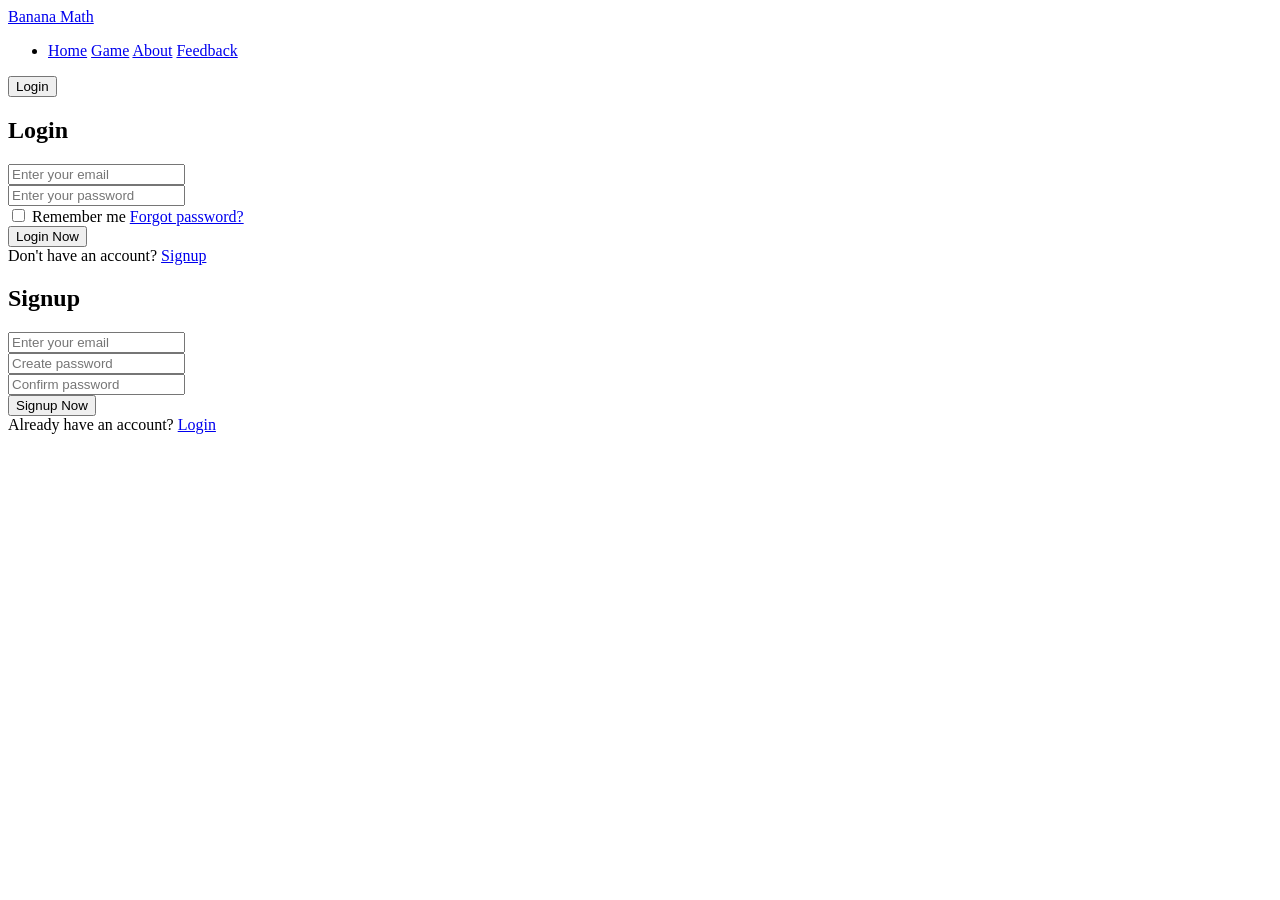
==== index.html @ c0932a59 "First Commit" ====
<!DOCTYPE html>
<!-- Coding by CodingLab || www.codinglabweb.com -->
<html lang="en">
  <head>
    <meta charset="UTF-8" />
    <meta http-equiv="X-UA-Compatible" content="IE=edge" />
    <meta name="viewport" content="width=device-width, initial-scale=1.0" />
    <title>Website with Login & Registration Form</title>
    <link rel="stylesheet" href="style.css" />
    <!-- Unicons -->
    <link rel="stylesheet" href="https://unicons.iconscout.com/release/v4.0.0/css/line.css" />
  </head>
  <body>
    <!-- Header -->
    <header class="header">
      <nav class="nav">
        <a href="#" class="nav_logo">Banana Math</a>

        <ul class="nav_items">
          <li class="nav_item">
            <a href="#" class="nav_link">Home</a>
            <a href="#" class="nav_link">Game</a>
            <a href="#" class="nav_link">About</a>
            <a href="#" class="nav_link">Feedback</a>
          </li>
        </ul>

        <button class="button" id="form-open">Login</button>
      </nav>
    </header>

    <!-- Home -->
    <section class="home">
      <div class="form_container">
        <i class="uil uil-times form_close"></i>
        <!-- Login From -->
        <div class="form login_form">
          <form action="#">
            <h2>Login</h2>

            <div class="input_box">
              <input type="email" placeholder="Enter your email" required />
              <i class="uil uil-envelope-alt email"></i>
            </div>
            <div class="input_box">
              <input type="password" placeholder="Enter your password" required />
              <i class="uil uil-lock password"></i>
              <i class="uil uil-eye-slash pw_hide"></i>
            </div>

            <div class="option_field">
              <span class="checkbox">
                <input type="checkbox" id="check" />
                <label for="check">Remember me</label>
              </span>
              <a href="#" class="forgot_pw">Forgot password?</a>
            </div>

            <button class="button">Login Now</button>

            <div class="login_signup">Don't have an account? <a href="#" id="signup">Signup</a></div>
          </form>
        </div>

        <!-- Signup From -->
        <div class="form signup_form">
          <form action="#">
            <h2>Signup</h2>

            <div class="input_box">
              <input type="email" placeholder="Enter your email" required />
              <i class="uil uil-envelope-alt email"></i>
            </div>
            <div class="input_box">
              <input type="password" placeholder="Create password" required />
              <i class="uil uil-lock password"></i>
              <i class="uil uil-eye-slash pw_hide"></i>
            </div>
            <div class="input_box">
              <input type="password" placeholder="Confirm password" required />
              <i class="uil uil-lock password"></i>
              <i class="uil uil-eye-slash pw_hide"></i>
            </div>

            <button class="button">Signup Now</button>

            <div class="login_signup">Already have an account? <a href="#" id="login">Login</a></div>
          </form>
        </div>
      </div>
    </section>

    <script src="script.js"></script>
  </body>
</html>
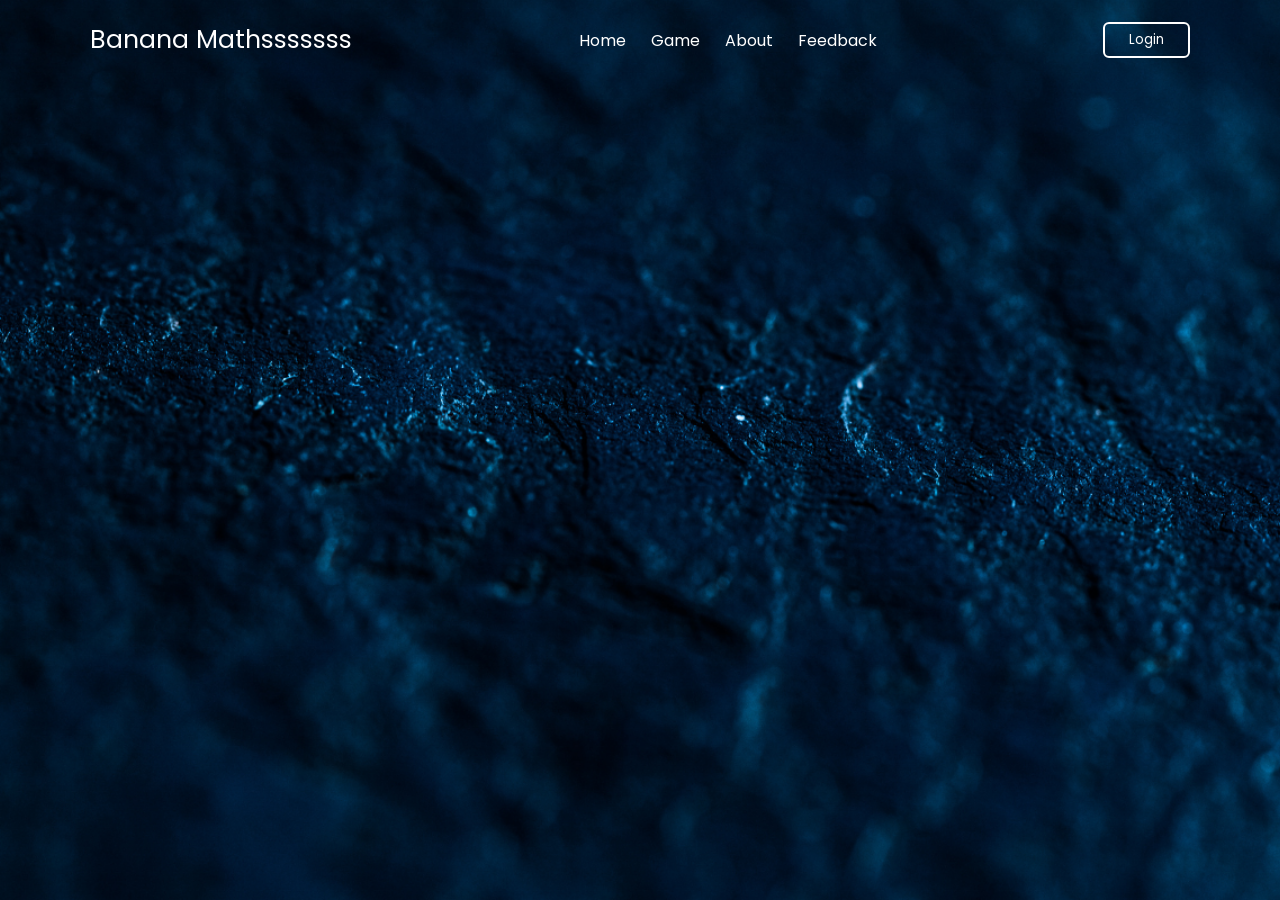
==== commit 5fffacb9: "sec-commit" ====
--- a/index.html
+++ b/index.html
@@ -14,7 +14,7 @@
     <!-- Header -->
     <header class="header">
       <nav class="nav">
-        <a href="#" class="nav_logo">Banana Math</a>
+        <a href="#" class="nav_logo">Banana Mathsssssss</a>
 
         <ul class="nav_items">
           <li class="nav_item">
--- a/style.css
+++ b/style.css
@@ -0,0 +1,202 @@
+/* Import Google font - Poppins */
+@import url("https://fonts.googleapis.com/css2?family=Poppins:wght@200;300;400;500;600;700&display=swap");
+* {
+  margin: 0;
+  padding: 0;
+  box-sizing: border-box;
+  font-family: "Poppins", sans-serif;
+}
+a {
+  text-decoration: none;
+}
+.header {
+  position: fixed;
+  height: 80px;
+  width: 100%;
+  z-index: 100;
+  padding: 0 20px;
+}
+.nav {
+  max-width: 1100px;
+  width: 100%;
+  margin: 0 auto;
+}
+.nav,
+.nav_item {
+  display: flex;
+  height: 100%;
+  align-items: center;
+  justify-content: space-between;
+}
+.nav_logo,
+.nav_link,
+.button {
+  color: #fff;
+}
+.nav_logo {
+  font-size: 25px;
+}
+.nav_item {
+  column-gap: 25px;
+}
+.nav_link:hover {
+  color: #d9d9d9;
+}
+.button {
+  padding: 6px 24px;
+  border: 2px solid #fff;
+  background: transparent;
+  border-radius: 6px;
+  cursor: pointer;
+}
+.button:active {
+  transform: scale(0.98);
+}
+
+/* Home */
+.home {
+  position: relative;
+  height: 100vh;
+  width: 100%;
+  background-image: url("bag.png");
+  background-size: cover;
+  background-position: center;
+}
+.home::before {
+  content: "";
+  position: absolute;
+  height: 100%;
+  width: 100%;
+  background-color: rgba(0, 0, 0, 0.6);
+  z-index: 100;
+  opacity: 0;
+  pointer-events: none;
+  transition: all 0.5s ease-out;
+}
+.home.show::before {
+  opacity: 1;
+  pointer-events: auto;
+}
+/* From */
+.form_container {
+  position: fixed;
+  max-width: 320px;
+  width: 100%;
+  top: 50%;
+  left: 50%;
+  transform: translate(-50%, -50%) scale(1.2);
+  z-index: 101;
+  background: #fff;
+  padding: 25px;
+  border-radius: 12px;
+  box-shadow: rgba(0, 0, 0, 0.1);
+  opacity: 0;
+  pointer-events: none;
+  transition: all 0.4s ease-out;
+}
+.home.show .form_container {
+  opacity: 1;
+  pointer-events: auto;
+  transform: translate(-50%, -50%) scale(1);
+}
+.signup_form {
+  display: none;
+}
+.form_container.active .signup_form {
+  display: block;
+}
+.form_container.active .login_form {
+  display: none;
+}
+.form_close {
+  position: absolute;
+  top: 10px;
+  right: 20px;
+  color: #0b0217;
+  font-size: 22px;
+  opacity: 0.7;
+  cursor: pointer;
+}
+.form_container h2 {
+  font-size: 22px;
+  color: #0b0217;
+  text-align: center;
+}
+.input_box {
+  position: relative;
+  margin-top: 30px;
+  width: 100%;
+  height: 40px;
+}
+.input_box input {
+  height: 100%;
+  width: 100%;
+  border: none;
+  outline: none;
+  padding: 0 30px;
+  color: #333;
+  transition: all 0.2s ease;
+  border-bottom: 1.5px solid #aaaaaa;
+}
+.input_box input:focus {
+  border-color: #7d2ae8;
+}
+.input_box i {
+  position: absolute;
+  top: 50%;
+  transform: translateY(-50%);
+  font-size: 20px;
+  color: #707070;
+}
+.input_box i.email,
+.input_box i.password {
+  left: 0;
+}
+.input_box input:focus ~ i.email,
+.input_box input:focus ~ i.password {
+  color: #7d2ae8;
+}
+.input_box i.pw_hide {
+  right: 0;
+  font-size: 18px;
+  cursor: pointer;
+}
+.option_field {
+  margin-top: 14px;
+  display: flex;
+  align-items: center;
+  justify-content: space-between;
+}
+.form_container a {
+  color: #7d2ae8;
+  font-size: 12px;
+}
+.form_container a:hover {
+  text-decoration: underline;
+}
+.checkbox {
+  display: flex;
+  column-gap: 8px;
+  white-space: nowrap;
+}
+.checkbox input {
+  accent-color: #7d2ae8;
+}
+.checkbox label {
+  font-size: 12px;
+  cursor: pointer;
+  user-select: none;
+  color: #0b0217;
+}
+.form_container .button {
+  background: #7d2ae8;
+  margin-top: 30px;
+  width: 100%;
+  padding: 10px 0;
+  border-radius: 10px;
+}
+.login_signup {
+  font-size: 12px;
+  text-align: center;
+  margin-top: 15px;
+}
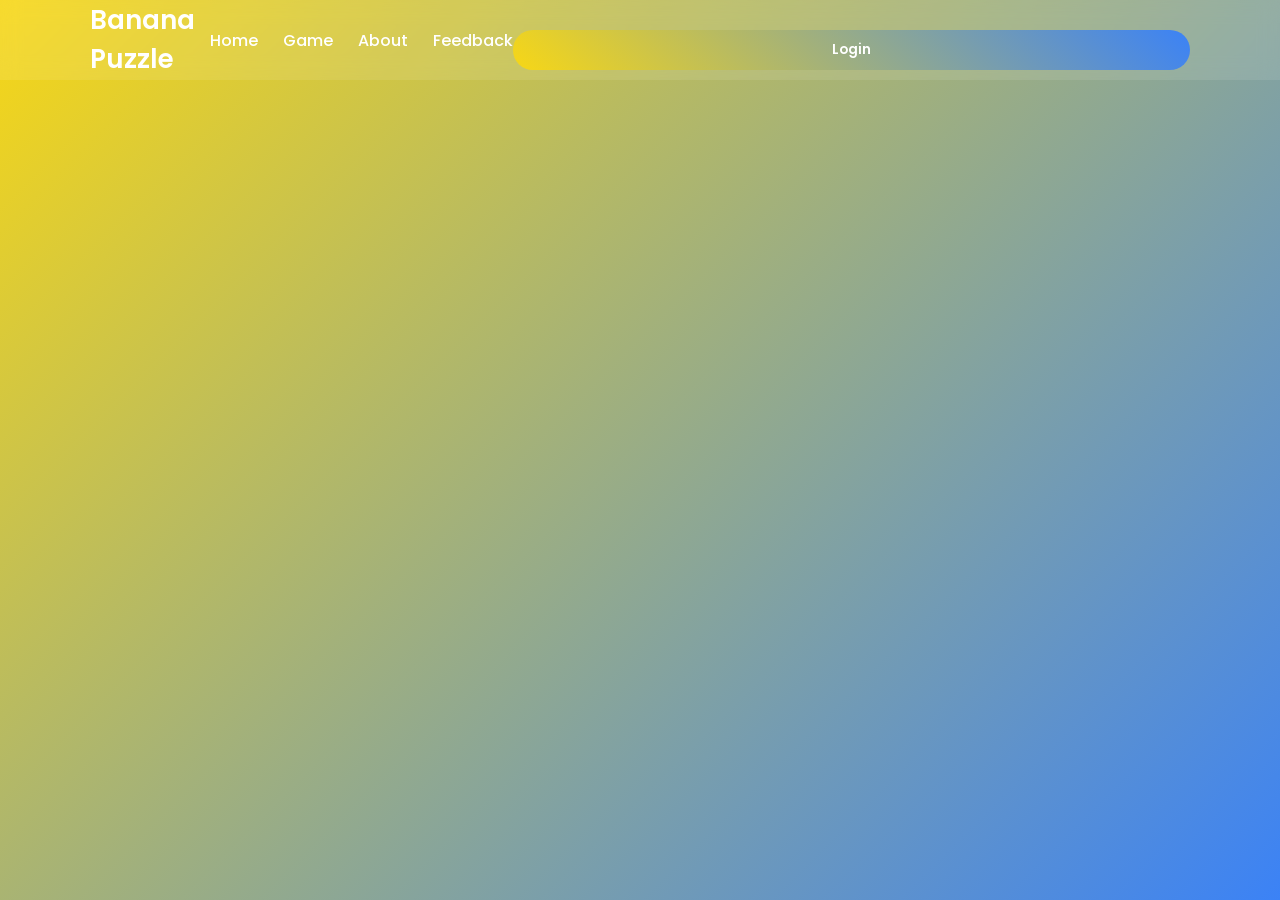
==== commit ae589103: "New interfaces" ====
--- a/index.html
+++ b/index.html
@@ -1,21 +1,16 @@
 <!DOCTYPE html>
-<!-- Coding by CodingLab || www.codinglabweb.com -->
 <html lang="en">
   <head>
     <meta charset="UTF-8" />
-    <meta http-equiv="X-UA-Compatible" content="IE=edge" />
     <meta name="viewport" content="width=device-width, initial-scale=1.0" />
-    <title>Website with Login & Registration Form</title>
+    <title>Banana Puzzle | Login & Signup</title>
     <link rel="stylesheet" href="style.css" />
-    <!-- Unicons -->
     <link rel="stylesheet" href="https://unicons.iconscout.com/release/v4.0.0/css/line.css" />
   </head>
   <body>
-    <!-- Header -->
     <header class="header">
       <nav class="nav">
-        <a href="#" class="nav_logo">Banana Mathsssssss</a>
-
+        <a href="#" class="nav_logo">Banana Puzzle</a>
         <ul class="nav_items">
           <li class="nav_item">
             <a href="#" class="nav_link">Home</a>
@@ -24,20 +19,18 @@
             <a href="#" class="nav_link">Feedback</a>
           </li>
         </ul>
-
         <button class="button" id="form-open">Login</button>
       </nav>
     </header>
 
-    <!-- Home -->
     <section class="home">
       <div class="form_container">
         <i class="uil uil-times form_close"></i>
-        <!-- Login From -->
+
+        <!-- Login Form -->
         <div class="form login_form">
           <form action="#">
-            <h2>Login</h2>
-
+            <h2>Welcome Back 🍌</h2>
             <div class="input_box">
               <input type="email" placeholder="Enter your email" required />
               <i class="uil uil-envelope-alt email"></i>
@@ -47,7 +40,6 @@
               <i class="uil uil-lock password"></i>
               <i class="uil uil-eye-slash pw_hide"></i>
             </div>
-
             <div class="option_field">
               <span class="checkbox">
                 <input type="checkbox" id="check" />
@@ -55,18 +47,15 @@
               </span>
               <a href="#" class="forgot_pw">Forgot password?</a>
             </div>
-
             <button class="button">Login Now</button>
-
-            <div class="login_signup">Don't have an account? <a href="#" id="signup">Signup</a></div>
+            <div class="login_signup">Don’t have an account? <a href="#" id="signup">Signup</a></div>
           </form>
         </div>
 
-        <!-- Signup From -->
+        <!-- Signup Form -->
         <div class="form signup_form">
           <form action="#">
-            <h2>Signup</h2>
-
+            <h2>Join the Puzzle 🧩</h2>
             <div class="input_box">
               <input type="email" placeholder="Enter your email" required />
               <i class="uil uil-envelope-alt email"></i>
@@ -81,9 +70,7 @@
               <i class="uil uil-lock password"></i>
               <i class="uil uil-eye-slash pw_hide"></i>
             </div>
-
             <button class="button">Signup Now</button>
-
             <div class="login_signup">Already have an account? <a href="#" id="login">Login</a></div>
           </form>
         </div>
--- a/style.css
+++ b/style.css
@@ -1,202 +1,208 @@
-/* Import Google font - Poppins */
-@import url("https://fonts.googleapis.com/css2?family=Poppins:wght@200;300;400;500;600;700&display=swap");
+@import url("https://fonts.googleapis.com/css2?family=Poppins:wght@300;400;500;600&display=swap");
+
 * {
   margin: 0;
   padding: 0;
   box-sizing: border-box;
   font-family: "Poppins", sans-serif;
 }
+
+body {
+  background: linear-gradient(135deg, #f7d716, #3b82f6);
+  height: 100vh;
+  overflow: hidden;
+}
+
 a {
   text-decoration: none;
 }
+
+/* Header */
 .header {
   position: fixed;
   height: 80px;
   width: 100%;
   z-index: 100;
-  padding: 0 20px;
-}
+  background: rgba(255, 255, 255, 0.1);
+  backdrop-filter: blur(10px);
+  padding: 0 30px;
+  display: flex;
+  align-items: center;
+  justify-content: center;
+}
+
 .nav {
   max-width: 1100px;
   width: 100%;
-  margin: 0 auto;
-}
-.nav,
-.nav_item {
-  display: flex;
-  height: 100%;
+  display: flex;
   align-items: center;
   justify-content: space-between;
 }
-.nav_logo,
-.nav_link,
+
+.nav_logo {
+  color: #fff;
+  font-size: 26px;
+  font-weight: 600;
+}
+
+.nav_item {
+  display: flex;
+  column-gap: 25px;
+}
+
+.nav_link {
+  color: #fff;
+  font-weight: 500;
+  transition: 0.3s;
+}
+
+.nav_link:hover {
+  color: #ffb703;
+}
+
 .button {
+  padding: 8px 28px;
+  border: none;
+  border-radius: 30px;
+  background: linear-gradient(45deg, #f7d716, #3b82f6);
   color: #fff;
-}
-.nav_logo {
-  font-size: 25px;
-}
-.nav_item {
-  column-gap: 25px;
-}
-.nav_link:hover {
-  color: #d9d9d9;
-}
-.button {
-  padding: 6px 24px;
-  border: 2px solid #fff;
-  background: transparent;
-  border-radius: 6px;
+  font-weight: 600;
   cursor: pointer;
-}
-.button:active {
-  transform: scale(0.98);
-}
-
-/* Home */
+  transition: 0.3s ease;
+}
+
+.button:hover {
+  transform: scale(1.05);
+}
+
+/* Home background */
 .home {
+  height: 100vh;
+  display: flex;
+  justify-content: center;
+  align-items: center;
   position: relative;
-  height: 100vh;
-  width: 100%;
-  background-image: url("bag.png");
-  background-size: cover;
-  background-position: center;
-}
+  background: url('banana-bg.png') no-repeat center center/cover;
+}
+
 .home::before {
   content: "";
   position: absolute;
-  height: 100%;
-  width: 100%;
-  background-color: rgba(0, 0, 0, 0.6);
-  z-index: 100;
+  background: rgba(0, 0, 0, 0.6);
+  inset: 0;
+  z-index: 1;
   opacity: 0;
-  pointer-events: none;
-  transition: all 0.5s ease-out;
-}
+  transition: 0.4s;
+}
+
 .home.show::before {
   opacity: 1;
-  pointer-events: auto;
-}
-/* From */
+}
+
+/* Form container */
 .form_container {
-  position: fixed;
-  max-width: 320px;
-  width: 100%;
-  top: 50%;
-  left: 50%;
-  transform: translate(-50%, -50%) scale(1.2);
-  z-index: 101;
+  position: absolute;
+  z-index: 2;
   background: #fff;
-  padding: 25px;
-  border-radius: 12px;
-  box-shadow: rgba(0, 0, 0, 0.1);
+  padding: 30px 25px;
+  border-radius: 20px;
+  box-shadow: 0 10px 40px rgba(0, 0, 0, 0.2);
+  width: 320px;
   opacity: 0;
-  pointer-events: none;
-  transition: all 0.4s ease-out;
-}
+  transform: scale(1.1);
+  transition: 0.3s ease;
+}
+
 .home.show .form_container {
   opacity: 1;
-  pointer-events: auto;
-  transform: translate(-50%, -50%) scale(1);
-}
+  transform: scale(1);
+}
+
+.form_close {
+  position: absolute;
+  right: 20px;
+  top: 15px;
+  font-size: 22px;
+  color: #555;
+  cursor: pointer;
+}
+
+.form_container h2 {
+  text-align: center;
+  margin-bottom: 15px;
+  color: #3b82f6;
+}
+
+/* Input */
+.input_box {
+  position: relative;
+  margin-top: 20px;
+}
+
+.input_box input {
+  width: 100%;
+  padding: 10px 35px;
+  border: none;
+  border-bottom: 2px solid #ccc;
+  outline: none;
+  font-size: 14px;
+  transition: 0.3s;
+}
+
+.input_box input:focus {
+  border-color: #f7d716;
+}
+
+.input_box i {
+  position: absolute;
+  left: 5px;
+  top: 50%;
+  transform: translateY(-50%);
+  color: #aaa;
+}
+
+.pw_hide {
+  right: 5px;
+  left: auto;
+  cursor: pointer;
+}
+
+.option_field {
+  display: flex;
+  justify-content: space-between;
+  font-size: 12px;
+  margin-top: 10px;
+}
+
+.form_container a {
+  color: #3b82f6;
+}
+
+.button {
+  margin-top: 20px;
+  width: 100%;
+  background: linear-gradient(45deg, #f7d716, #3b82f6);
+  color: white;
+  font-weight: 600;
+  border-radius: 30px;
+  padding: 10px 0;
+}
+
+.login_signup {
+  text-align: center;
+  margin-top: 15px;
+  font-size: 13px;
+}
+
+/* Switch forms */
 .signup_form {
   display: none;
 }
+
 .form_container.active .signup_form {
   display: block;
 }
+
 .form_container.active .login_form {
   display: none;
 }
-.form_close {
-  position: absolute;
-  top: 10px;
-  right: 20px;
-  color: #0b0217;
-  font-size: 22px;
-  opacity: 0.7;
-  cursor: pointer;
-}
-.form_container h2 {
-  font-size: 22px;
-  color: #0b0217;
-  text-align: center;
-}
-.input_box {
-  position: relative;
-  margin-top: 30px;
-  width: 100%;
-  height: 40px;
-}
-.input_box input {
-  height: 100%;
-  width: 100%;
-  border: none;
-  outline: none;
-  padding: 0 30px;
-  color: #333;
-  transition: all 0.2s ease;
-  border-bottom: 1.5px solid #aaaaaa;
-}
-.input_box input:focus {
-  border-color: #7d2ae8;
-}
-.input_box i {
-  position: absolute;
-  top: 50%;
-  transform: translateY(-50%);
-  font-size: 20px;
-  color: #707070;
-}
-.input_box i.email,
-.input_box i.password {
-  left: 0;
-}
-.input_box input:focus ~ i.email,
-.input_box input:focus ~ i.password {
-  color: #7d2ae8;
-}
-.input_box i.pw_hide {
-  right: 0;
-  font-size: 18px;
-  cursor: pointer;
-}
-.option_field {
-  margin-top: 14px;
-  display: flex;
-  align-items: center;
-  justify-content: space-between;
-}
-.form_container a {
-  color: #7d2ae8;
-  font-size: 12px;
-}
-.form_container a:hover {
-  text-decoration: underline;
-}
-.checkbox {
-  display: flex;
-  column-gap: 8px;
-  white-space: nowrap;
-}
-.checkbox input {
-  accent-color: #7d2ae8;
-}
-.checkbox label {
-  font-size: 12px;
-  cursor: pointer;
-  user-select: none;
-  color: #0b0217;
-}
-.form_container .button {
-  background: #7d2ae8;
-  margin-top: 30px;
-  width: 100%;
-  padding: 10px 0;
-  border-radius: 10px;
-}
-.login_signup {
-  font-size: 12px;
-  text-align: center;
-  margin-top: 15px;
-}
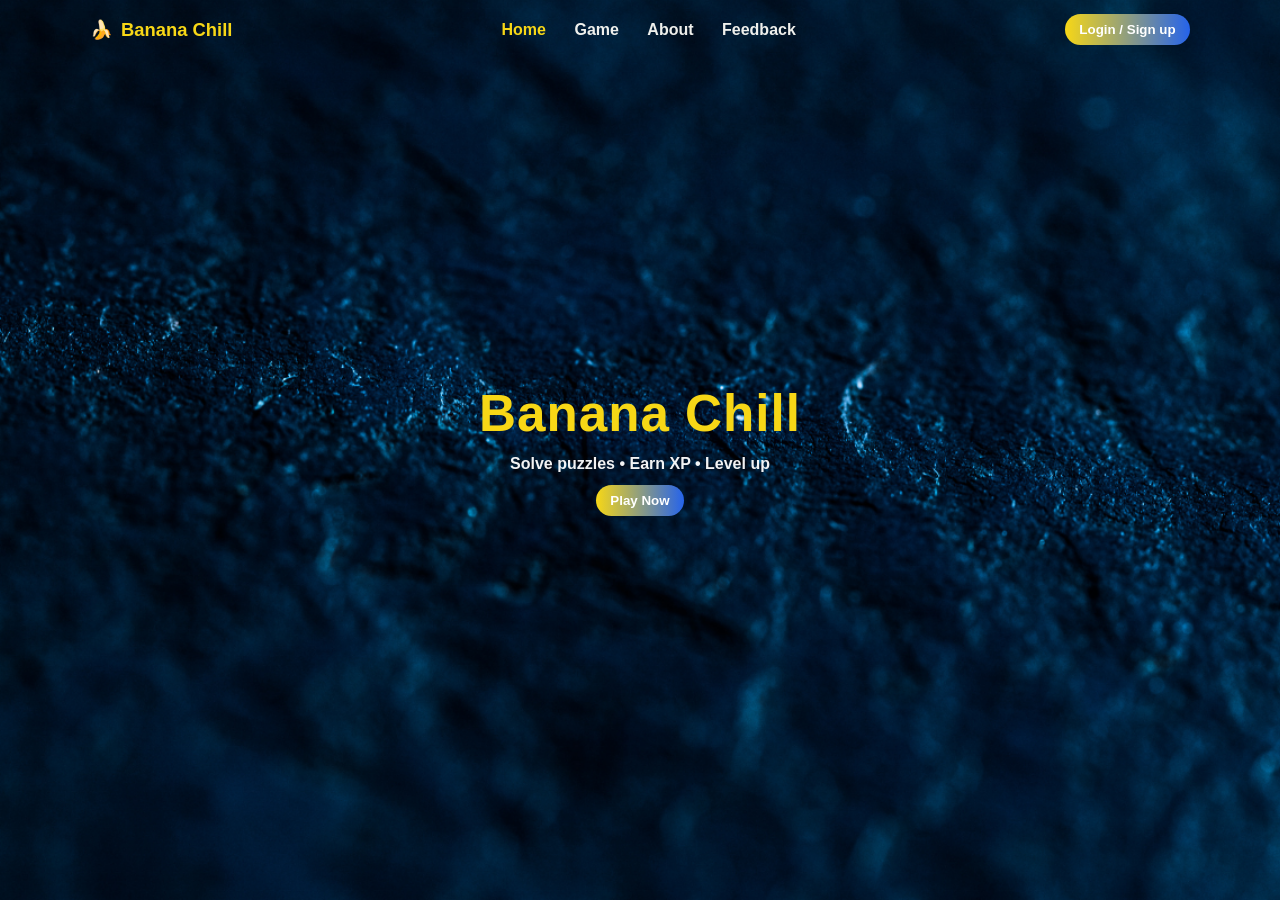
==== commit 2609fe6b: "game page updates" ====
--- a/index.html
+++ b/index.html
@@ -1,82 +1,110 @@
 <!DOCTYPE html>
 <html lang="en">
-  <head>
-    <meta charset="UTF-8" />
-    <meta name="viewport" content="width=device-width, initial-scale=1.0" />
-    <title>Banana Puzzle | Login & Signup</title>
-    <link rel="stylesheet" href="style.css" />
-    <link rel="stylesheet" href="https://unicons.iconscout.com/release/v4.0.0/css/line.css" />
-  </head>
-  <body>
-    <header class="header">
-      <nav class="nav">
-        <a href="#" class="nav_logo">Banana Puzzle</a>
-        <ul class="nav_items">
-          <li class="nav_item">
-            <a href="#" class="nav_link">Home</a>
-            <a href="#" class="nav_link">Game</a>
-            <a href="#" class="nav_link">About</a>
-            <a href="#" class="nav_link">Feedback</a>
-          </li>
-        </ul>
-        <button class="button" id="form-open">Login</button>
+<head>
+  <meta charset="utf-8" />
+  <meta name="viewport" content="width=device-width,initial-scale=1" />
+  <title>Banana Chill — Login</title>
+  <link rel="stylesheet" href="style.css" />
+  <link rel="stylesheet" href="https://unicons.iconscout.com/release/v4.0.0/css/line.css" />
+</head>
+<body>
+  <!-- NAVBAR -->
+  <header class="nav-wrap">
+    <div class="nav-inner">
+      <div class="brand">🍌 <span>Banana Chill</span></div>
+      <nav class="links">
+        <a href="#" class="active">Home</a>
+        <a href="#">Game</a>
+        <a href="#">About</a>
+        <a href="#">Feedback</a>
       </nav>
-    </header>
+      <button id="open-auth" class="cta">Login / Sign up</button>
+    </div>
+  </header>
 
-    <section class="home">
-      <div class="form_container">
-        <i class="uil uil-times form_close"></i>
+  
 
-        <!-- Login Form -->
-        <div class="form login_form">
-          <form action="#">
-            <h2>Welcome Back 🍌</h2>
-            <div class="input_box">
-              <input type="email" placeholder="Enter your email" required />
-              <i class="uil uil-envelope-alt email"></i>
-            </div>
-            <div class="input_box">
-              <input type="password" placeholder="Enter your password" required />
-              <i class="uil uil-lock password"></i>
-              <i class="uil uil-eye-slash pw_hide"></i>
-            </div>
-            <div class="option_field">
-              <span class="checkbox">
-                <input type="checkbox" id="check" />
-                <label for="check">Remember me</label>
-              </span>
-              <a href="#" class="forgot_pw">Forgot password?</a>
-            </div>
-            <button class="button">Login Now</button>
-            <div class="login_signup">Don’t have an account? <a href="#" id="signup">Signup</a></div>
-          </form>
+  <!-- CENTER CONTENT (title + subtitle) -->
+  <main class="hero">
+    <h1>Banana Chill</h1>
+    <p class="tag">Solve puzzles • Earn XP • Level up</p>
+    <button id="open-auth-hero" class="cta ghost">Play Now</button>
+  </main>
+
+  <!-- AUTH MODAL (Login / Signup) -->
+  <div id="auth-modal" class="auth-modal" aria-hidden="true">
+    <div class="auth-card" role="dialog" aria-modal="true" aria-labelledby="auth-title">
+      <button class="close-btn" aria-label="Close" id="auth-close"><i class="uil uil-times"></i></button>
+
+      <div class="tabs">
+        <button id="tab-login" class="tab active">Login</button>
+        <button id="tab-signup" class="tab">Sign up</button>
+      </div>
+
+      <!-- LOGIN FORM -->
+      <form id="login-form" class="auth-form" autocomplete="on">
+        <h2 id="auth-title">Welcome back</h2>
+        <label class="field">
+          <span class="label-text">Email</span>
+          <div class="input-wrap">
+            <input type="email" name="email" required placeholder="you@example.com" />
+            <i class="uil uil-envelope-alt icon"></i>
+          </div>
+        </label>
+
+        <label class="field">
+          <span class="label-text">Password</span>
+          <div class="input-wrap">
+            <input type="password" name="password" required placeholder="••••••••" />
+            <i class="uil uil-lock icon"></i>
+            <i class="uil uil-eye-slash pw-toggle" data-target="login-password"></i>
+          </div>
+        </label>
+
+        <div class="row-between">
+          <label class="small"><input type="checkbox" name="remember" /> Remember</label>
+          <a href="#" class="small link">Forgot?</a>
         </div>
 
-        <!-- Signup Form -->
-        <div class="form signup_form">
-          <form action="#">
-            <h2>Join the Puzzle 🧩</h2>
-            <div class="input_box">
-              <input type="email" placeholder="Enter your email" required />
-              <i class="uil uil-envelope-alt email"></i>
-            </div>
-            <div class="input_box">
-              <input type="password" placeholder="Create password" required />
-              <i class="uil uil-lock password"></i>
-              <i class="uil uil-eye-slash pw_hide"></i>
-            </div>
-            <div class="input_box">
-              <input type="password" placeholder="Confirm password" required />
-              <i class="uil uil-lock password"></i>
-              <i class="uil uil-eye-slash pw_hide"></i>
-            </div>
-            <button class="button">Signup Now</button>
-            <div class="login_signup">Already have an account? <a href="#" id="login">Login</a></div>
-          </form>
-        </div>
-      </div>
-    </section>
+        <button type="submit" class="btn primary">Login</button>
+      </form>
 
-    <script src="script.js"></script>
-  </body>
+      <!-- SIGNUP FORM (hidden initially) -->
+      <form id="signup-form" class="auth-form hidden" autocomplete="on">
+        <h2>Create account</h2>
+
+        <label class="field">
+          <span class="label-text">Email</span>
+          <div class="input-wrap">
+            <input type="email" name="su-email" required placeholder="you@example.com" />
+            <i class="uil uil-envelope-alt icon"></i>
+          </div>
+        </label>
+
+        <label class="field">
+          <span class="label-text">Password</span>
+          <div class="input-wrap">
+            <input id="signup-password" type="password" name="su-password" required placeholder="min 6 chars" />
+            <i class="uil uil-lock icon"></i>
+            <i class="uil uil-eye-slash pw-toggle" data-target="signup-password"></i>
+          </div>
+        </label>
+
+        <label class="field">
+          <span class="label-text">Confirm Password</span>
+          <div class="input-wrap">
+            <input type="password" name="su-password2" required placeholder="confirm password" />
+            <i class="uil uil-lock icon"></i>
+          </div>
+        </label>
+
+        <button type="submit" class="btn primary">Sign up</button>
+      </form>
+
+      <p class="foot-note small">By continuing you accept our <a href="#">terms</a></p>
+    </div>
+  </div>
+
+  <script src="script.js"></script>
+</body>
 </html>
--- a/style.css
+++ b/style.css
@@ -1,208 +1,79 @@
-@import url("https://fonts.googleapis.com/css2?family=Poppins:wght@300;400;500;600&display=swap");
-
-* {
-  margin: 0;
-  padding: 0;
-  box-sizing: border-box;
-  font-family: "Poppins", sans-serif;
+/* Simple reset */
+*{box-sizing:border-box;margin:0;padding:0}
+:root{
+  --yellow:#f7d716;
+  --blue:#2563eb;
+  --white:#ffffff;
+  --card-bg:rgba(255,255,255,0.95);
+  --glass:rgba(255,255,255,0.12);
+  --text:#111;
+  --muted:#666;
 }
 
 body {
-  background: linear-gradient(135deg, #f7d716, #3b82f6);
+  font-family: "Poppins", sans-serif;
   height: 100vh;
+  background: url("bag.png") no-repeat center center fixed;
+  background-size: cover;
+  color: var(--text);
   overflow: hidden;
 }
 
-a {
-  text-decoration: none;
+/* NAV */
+.nav-wrap{position:fixed;top:0;left:0;right:0;padding:14px 26px;z-index:120;display:flex;justify-content:center}
+.nav-inner{width:1100px;max-width:95%;display:flex;align-items:center;justify-content:space-between;background:transparent}
+.brand{font-weight:700;color:var(--yellow);font-size:1.15rem;display:flex;gap:8px;align-items:center}
+.links a{color:rgba(252, 252, 247, 0.95);text-decoration:none;margin:0 12px;font-weight:600;transition:color .18s}
+.links a.active, .links a:hover{color:var(--yellow)}
+.cta, .btn, .primary{cursor:pointer;border:0;outline:0}
+
+/* CTA button */
+.cta{background:linear-gradient(90deg,var(--yellow),var(--blue));color:#fff;padding:.5rem .9rem;border-radius:22px;font-weight:700;box-shadow:0 6px 18px rgba(0,0,0,0.18)}
+
+/* Hero center text */
+.hero{position:relative;z-index:2;height:100vh;display:flex;flex-direction:column;align-items:center;justify-content:center;text-align:center;gap:12px;padding:0 20px}
+.hero h1{font-size:3.2rem;color:var(--yellow);text-shadow:0 6px 20px rgba(37,99,235,.16);letter-spacing:1px}
+.tag{color:rgba(255,255,255,0.95);font-weight:600}
+
+/* AUTH MODAL */
+.auth-modal{position:fixed;inset:0;display:flex;align-items:center;justify-content:center;padding:20px;z-index:200;visibility:hidden;opacity:0;transition:opacity .18s,visibility .18s}
+.auth-modal.show{visibility:visible;opacity:1;background:linear-gradient(180deg,rgba(0,0,0,0.35),rgba(0,0,0,0.45))}
+
+.auth-card{width:380px;max-width:96%;background:var(--card-bg);border-radius:16px;padding:18px 18px 22px;position:relative;box-shadow:0 18px 50px rgba(2,6,23,0.45)}
+.close-btn{position:absolute;right:12px;top:10px;border:0;background:transparent;font-size:18px;color:var(--muted);cursor:pointer}
+
+/* tabs */
+.tabs{display:flex;border-radius:10px;overflow:hidden;margin-bottom:12px;background:var(--glass)}
+.tab{flex:1;padding:10px 12px;text-align:center;cursor:pointer;font-weight:700;color:rgba(0,0,0,0.6);background:transparent;border:0}
+.tab.active{background:linear-gradient(90deg,var(--yellow),var(--blue));color:#fff}
+
+/* forms */
+.auth-form{display:block}
+.auth-form.hidden{display:none}
+.field{display:block;margin-bottom:12px}
+.label-text{display:block;margin-bottom:6px;font-size:.85rem;color:var(--muted)}
+.input-wrap{position:relative}
+.input-wrap input{width:100%;padding:11px 40px 11px 12px;border-radius:10px;border:1px solid rgba(0,0,0,0.08);font-size:1rem;outline:none}
+.input-wrap input:focus{box-shadow:0 6px 20px rgba(0,0,0,0.06);border-color:var(--yellow)}
+.icon{position:absolute;right:12px;top:50%;transform:translateY(-50%);color:var(--muted);pointer-events:none}
+.pw-toggle{position:absolute;right:40px;top:50%;transform:translateY(-50%);cursor:pointer;color:var(--muted)}
+
+.row-between{display:flex;justify-content:space-between;align-items:center;margin-bottom:12px}
+.small{font-size:.86rem;color:var(--muted)}
+.link{color:var(--blue);text-decoration:none;font-weight:600}
+
+/* buttons */
+.btn{padding:10px 12px;border-radius:10px}
+.primary{width:100%;padding:11px 12px;background:linear-gradient(90deg,var(--yellow),var(--blue));color:#fff;font-weight:800;border-radius:10px;box-shadow:0 8px 26px rgba(37,99,235,0.12)}
+
+/* foot note */
+.foot-note{text-align:center;margin-top:10px;color:var(--muted);font-size:.86rem}
+
+/* responsive */
+@media(max-width:520px){
+  .hero h1{font-size:2.2rem}
+  .auth-card{padding:14px}
+  .tabs{font-size:.95rem}
 }
 
-/* Header */
-.header {
-  position: fixed;
-  height: 80px;
-  width: 100%;
-  z-index: 100;
-  background: rgba(255, 255, 255, 0.1);
-  backdrop-filter: blur(10px);
-  padding: 0 30px;
-  display: flex;
-  align-items: center;
-  justify-content: center;
-}
 
-.nav {
-  max-width: 1100px;
-  width: 100%;
-  display: flex;
-  align-items: center;
-  justify-content: space-between;
-}
-
-.nav_logo {
-  color: #fff;
-  font-size: 26px;
-  font-weight: 600;
-}
-
-.nav_item {
-  display: flex;
-  column-gap: 25px;
-}
-
-.nav_link {
-  color: #fff;
-  font-weight: 500;
-  transition: 0.3s;
-}
-
-.nav_link:hover {
-  color: #ffb703;
-}
-
-.button {
-  padding: 8px 28px;
-  border: none;
-  border-radius: 30px;
-  background: linear-gradient(45deg, #f7d716, #3b82f6);
-  color: #fff;
-  font-weight: 600;
-  cursor: pointer;
-  transition: 0.3s ease;
-}
-
-.button:hover {
-  transform: scale(1.05);
-}
-
-/* Home background */
-.home {
-  height: 100vh;
-  display: flex;
-  justify-content: center;
-  align-items: center;
-  position: relative;
-  background: url('banana-bg.png') no-repeat center center/cover;
-}
-
-.home::before {
-  content: "";
-  position: absolute;
-  background: rgba(0, 0, 0, 0.6);
-  inset: 0;
-  z-index: 1;
-  opacity: 0;
-  transition: 0.4s;
-}
-
-.home.show::before {
-  opacity: 1;
-}
-
-/* Form container */
-.form_container {
-  position: absolute;
-  z-index: 2;
-  background: #fff;
-  padding: 30px 25px;
-  border-radius: 20px;
-  box-shadow: 0 10px 40px rgba(0, 0, 0, 0.2);
-  width: 320px;
-  opacity: 0;
-  transform: scale(1.1);
-  transition: 0.3s ease;
-}
-
-.home.show .form_container {
-  opacity: 1;
-  transform: scale(1);
-}
-
-.form_close {
-  position: absolute;
-  right: 20px;
-  top: 15px;
-  font-size: 22px;
-  color: #555;
-  cursor: pointer;
-}
-
-.form_container h2 {
-  text-align: center;
-  margin-bottom: 15px;
-  color: #3b82f6;
-}
-
-/* Input */
-.input_box {
-  position: relative;
-  margin-top: 20px;
-}
-
-.input_box input {
-  width: 100%;
-  padding: 10px 35px;
-  border: none;
-  border-bottom: 2px solid #ccc;
-  outline: none;
-  font-size: 14px;
-  transition: 0.3s;
-}
-
-.input_box input:focus {
-  border-color: #f7d716;
-}
-
-.input_box i {
-  position: absolute;
-  left: 5px;
-  top: 50%;
-  transform: translateY(-50%);
-  color: #aaa;
-}
-
-.pw_hide {
-  right: 5px;
-  left: auto;
-  cursor: pointer;
-}
-
-.option_field {
-  display: flex;
-  justify-content: space-between;
-  font-size: 12px;
-  margin-top: 10px;
-}
-
-.form_container a {
-  color: #3b82f6;
-}
-
-.button {
-  margin-top: 20px;
-  width: 100%;
-  background: linear-gradient(45deg, #f7d716, #3b82f6);
-  color: white;
-  font-weight: 600;
-  border-radius: 30px;
-  padding: 10px 0;
-}
-
-.login_signup {
-  text-align: center;
-  margin-top: 15px;
-  font-size: 13px;
-}
-
-/* Switch forms */
-.signup_form {
-  display: none;
-}
-
-.form_container.active .signup_form {
-  display: block;
-}
-
-.form_container.active .login_form {
-  display: none;
-}
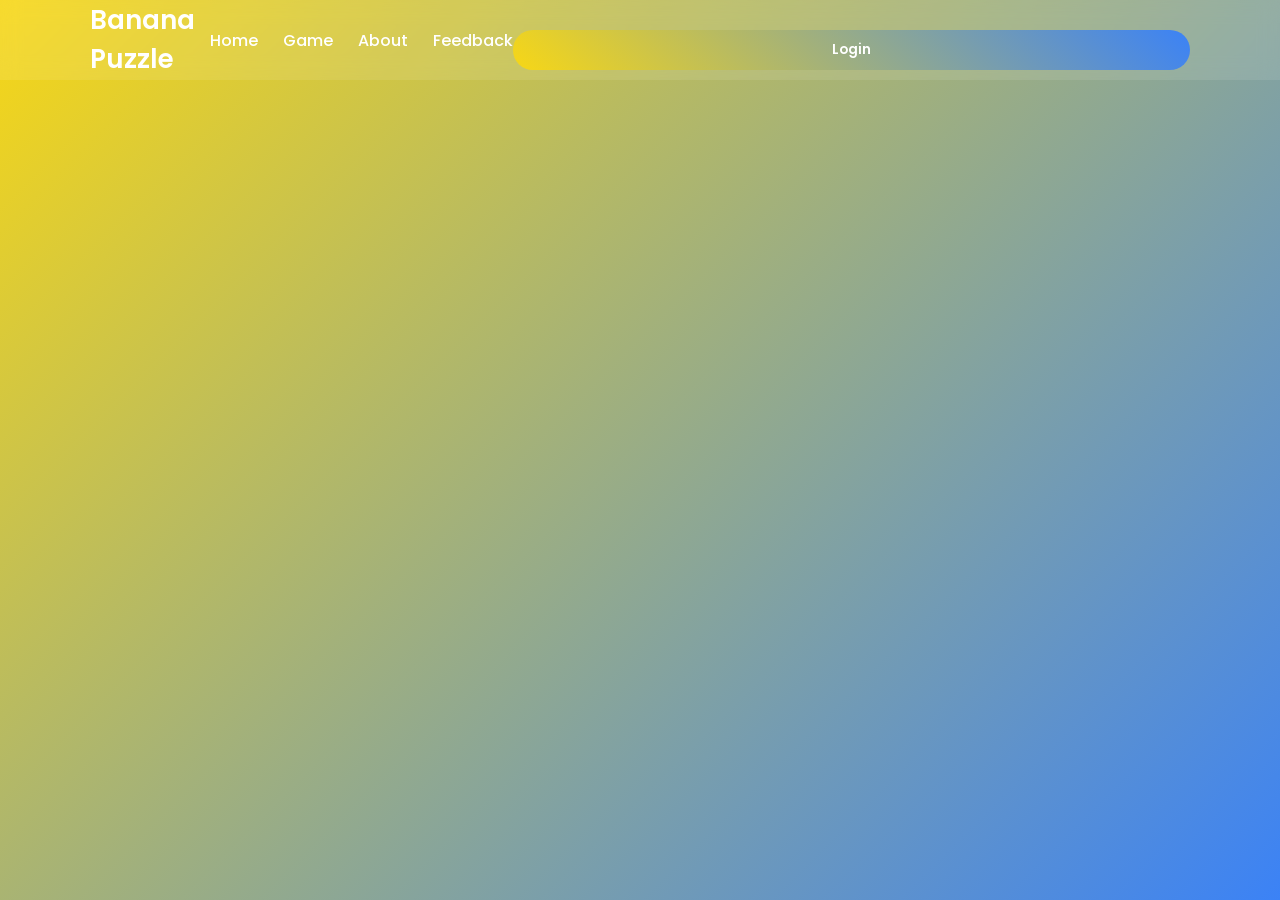
==== commit 251eaa42: "Merge ae5891032697b6c37029af91656696c5464947b8 into 5fffacb92866f4c2ec9ac58c523dbf63ab6aabae" ====
--- a/index.html
+++ b/index.html
@@ -1,110 +1,82 @@
 <!DOCTYPE html>
 <html lang="en">
-<head>
-  <meta charset="utf-8" />
-  <meta name="viewport" content="width=device-width,initial-scale=1" />
-  <title>Banana Chill — Login</title>
-  <link rel="stylesheet" href="style.css" />
-  <link rel="stylesheet" href="https://unicons.iconscout.com/release/v4.0.0/css/line.css" />
-</head>
-<body>
-  <!-- NAVBAR -->
-  <header class="nav-wrap">
-    <div class="nav-inner">
-      <div class="brand">🍌 <span>Banana Chill</span></div>
-      <nav class="links">
-        <a href="#" class="active">Home</a>
-        <a href="#">Game</a>
-        <a href="#">About</a>
-        <a href="#">Feedback</a>
+  <head>
+    <meta charset="UTF-8" />
+    <meta name="viewport" content="width=device-width, initial-scale=1.0" />
+    <title>Banana Puzzle | Login & Signup</title>
+    <link rel="stylesheet" href="style.css" />
+    <link rel="stylesheet" href="https://unicons.iconscout.com/release/v4.0.0/css/line.css" />
+  </head>
+  <body>
+    <header class="header">
+      <nav class="nav">
+        <a href="#" class="nav_logo">Banana Puzzle</a>
+        <ul class="nav_items">
+          <li class="nav_item">
+            <a href="#" class="nav_link">Home</a>
+            <a href="#" class="nav_link">Game</a>
+            <a href="#" class="nav_link">About</a>
+            <a href="#" class="nav_link">Feedback</a>
+          </li>
+        </ul>
+        <button class="button" id="form-open">Login</button>
       </nav>
-      <button id="open-auth" class="cta">Login / Sign up</button>
-    </div>
-  </header>
+    </header>
 
-  
+    <section class="home">
+      <div class="form_container">
+        <i class="uil uil-times form_close"></i>
 
-  <!-- CENTER CONTENT (title + subtitle) -->
-  <main class="hero">
-    <h1>Banana Chill</h1>
-    <p class="tag">Solve puzzles • Earn XP • Level up</p>
-    <button id="open-auth-hero" class="cta ghost">Play Now</button>
-  </main>
-
-  <!-- AUTH MODAL (Login / Signup) -->
-  <div id="auth-modal" class="auth-modal" aria-hidden="true">
-    <div class="auth-card" role="dialog" aria-modal="true" aria-labelledby="auth-title">
-      <button class="close-btn" aria-label="Close" id="auth-close"><i class="uil uil-times"></i></button>
-
-      <div class="tabs">
-        <button id="tab-login" class="tab active">Login</button>
-        <button id="tab-signup" class="tab">Sign up</button>
-      </div>
-
-      <!-- LOGIN FORM -->
-      <form id="login-form" class="auth-form" autocomplete="on">
-        <h2 id="auth-title">Welcome back</h2>
-        <label class="field">
-          <span class="label-text">Email</span>
-          <div class="input-wrap">
-            <input type="email" name="email" required placeholder="you@example.com" />
-            <i class="uil uil-envelope-alt icon"></i>
-          </div>
-        </label>
-
-        <label class="field">
-          <span class="label-text">Password</span>
-          <div class="input-wrap">
-            <input type="password" name="password" required placeholder="••••••••" />
-            <i class="uil uil-lock icon"></i>
-            <i class="uil uil-eye-slash pw-toggle" data-target="login-password"></i>
-          </div>
-        </label>
-
-        <div class="row-between">
-          <label class="small"><input type="checkbox" name="remember" /> Remember</label>
-          <a href="#" class="small link">Forgot?</a>
+        <!-- Login Form -->
+        <div class="form login_form">
+          <form action="#">
+            <h2>Welcome Back 🍌</h2>
+            <div class="input_box">
+              <input type="email" placeholder="Enter your email" required />
+              <i class="uil uil-envelope-alt email"></i>
+            </div>
+            <div class="input_box">
+              <input type="password" placeholder="Enter your password" required />
+              <i class="uil uil-lock password"></i>
+              <i class="uil uil-eye-slash pw_hide"></i>
+            </div>
+            <div class="option_field">
+              <span class="checkbox">
+                <input type="checkbox" id="check" />
+                <label for="check">Remember me</label>
+              </span>
+              <a href="#" class="forgot_pw">Forgot password?</a>
+            </div>
+            <button class="button">Login Now</button>
+            <div class="login_signup">Don’t have an account? <a href="#" id="signup">Signup</a></div>
+          </form>
         </div>
 
-        <button type="submit" class="btn primary">Login</button>
-      </form>
+        <!-- Signup Form -->
+        <div class="form signup_form">
+          <form action="#">
+            <h2>Join the Puzzle 🧩</h2>
+            <div class="input_box">
+              <input type="email" placeholder="Enter your email" required />
+              <i class="uil uil-envelope-alt email"></i>
+            </div>
+            <div class="input_box">
+              <input type="password" placeholder="Create password" required />
+              <i class="uil uil-lock password"></i>
+              <i class="uil uil-eye-slash pw_hide"></i>
+            </div>
+            <div class="input_box">
+              <input type="password" placeholder="Confirm password" required />
+              <i class="uil uil-lock password"></i>
+              <i class="uil uil-eye-slash pw_hide"></i>
+            </div>
+            <button class="button">Signup Now</button>
+            <div class="login_signup">Already have an account? <a href="#" id="login">Login</a></div>
+          </form>
+        </div>
+      </div>
+    </section>
 
-      <!-- SIGNUP FORM (hidden initially) -->
-      <form id="signup-form" class="auth-form hidden" autocomplete="on">
-        <h2>Create account</h2>
-
-        <label class="field">
-          <span class="label-text">Email</span>
-          <div class="input-wrap">
-            <input type="email" name="su-email" required placeholder="you@example.com" />
-            <i class="uil uil-envelope-alt icon"></i>
-          </div>
-        </label>
-
-        <label class="field">
-          <span class="label-text">Password</span>
-          <div class="input-wrap">
-            <input id="signup-password" type="password" name="su-password" required placeholder="min 6 chars" />
-            <i class="uil uil-lock icon"></i>
-            <i class="uil uil-eye-slash pw-toggle" data-target="signup-password"></i>
-          </div>
-        </label>
-
-        <label class="field">
-          <span class="label-text">Confirm Password</span>
-          <div class="input-wrap">
-            <input type="password" name="su-password2" required placeholder="confirm password" />
-            <i class="uil uil-lock icon"></i>
-          </div>
-        </label>
-
-        <button type="submit" class="btn primary">Sign up</button>
-      </form>
-
-      <p class="foot-note small">By continuing you accept our <a href="#">terms</a></p>
-    </div>
-  </div>
-
-  <script src="script.js"></script>
-</body>
+    <script src="script.js"></script>
+  </body>
 </html>
--- a/style.css
+++ b/style.css
@@ -1,79 +1,208 @@
-/* Simple reset */
-*{box-sizing:border-box;margin:0;padding:0}
-:root{
-  --yellow:#f7d716;
-  --blue:#2563eb;
-  --white:#ffffff;
-  --card-bg:rgba(255,255,255,0.95);
-  --glass:rgba(255,255,255,0.12);
-  --text:#111;
-  --muted:#666;
+@import url("https://fonts.googleapis.com/css2?family=Poppins:wght@300;400;500;600&display=swap");
+
+* {
+  margin: 0;
+  padding: 0;
+  box-sizing: border-box;
+  font-family: "Poppins", sans-serif;
 }
 
 body {
-  font-family: "Poppins", sans-serif;
+  background: linear-gradient(135deg, #f7d716, #3b82f6);
   height: 100vh;
-  background: url("bag.png") no-repeat center center fixed;
-  background-size: cover;
-  color: var(--text);
   overflow: hidden;
 }
 
-/* NAV */
-.nav-wrap{position:fixed;top:0;left:0;right:0;padding:14px 26px;z-index:120;display:flex;justify-content:center}
-.nav-inner{width:1100px;max-width:95%;display:flex;align-items:center;justify-content:space-between;background:transparent}
-.brand{font-weight:700;color:var(--yellow);font-size:1.15rem;display:flex;gap:8px;align-items:center}
-.links a{color:rgba(252, 252, 247, 0.95);text-decoration:none;margin:0 12px;font-weight:600;transition:color .18s}
-.links a.active, .links a:hover{color:var(--yellow)}
-.cta, .btn, .primary{cursor:pointer;border:0;outline:0}
-
-/* CTA button */
-.cta{background:linear-gradient(90deg,var(--yellow),var(--blue));color:#fff;padding:.5rem .9rem;border-radius:22px;font-weight:700;box-shadow:0 6px 18px rgba(0,0,0,0.18)}
-
-/* Hero center text */
-.hero{position:relative;z-index:2;height:100vh;display:flex;flex-direction:column;align-items:center;justify-content:center;text-align:center;gap:12px;padding:0 20px}
-.hero h1{font-size:3.2rem;color:var(--yellow);text-shadow:0 6px 20px rgba(37,99,235,.16);letter-spacing:1px}
-.tag{color:rgba(255,255,255,0.95);font-weight:600}
-
-/* AUTH MODAL */
-.auth-modal{position:fixed;inset:0;display:flex;align-items:center;justify-content:center;padding:20px;z-index:200;visibility:hidden;opacity:0;transition:opacity .18s,visibility .18s}
-.auth-modal.show{visibility:visible;opacity:1;background:linear-gradient(180deg,rgba(0,0,0,0.35),rgba(0,0,0,0.45))}
-
-.auth-card{width:380px;max-width:96%;background:var(--card-bg);border-radius:16px;padding:18px 18px 22px;position:relative;box-shadow:0 18px 50px rgba(2,6,23,0.45)}
-.close-btn{position:absolute;right:12px;top:10px;border:0;background:transparent;font-size:18px;color:var(--muted);cursor:pointer}
-
-/* tabs */
-.tabs{display:flex;border-radius:10px;overflow:hidden;margin-bottom:12px;background:var(--glass)}
-.tab{flex:1;padding:10px 12px;text-align:center;cursor:pointer;font-weight:700;color:rgba(0,0,0,0.6);background:transparent;border:0}
-.tab.active{background:linear-gradient(90deg,var(--yellow),var(--blue));color:#fff}
-
-/* forms */
-.auth-form{display:block}
-.auth-form.hidden{display:none}
-.field{display:block;margin-bottom:12px}
-.label-text{display:block;margin-bottom:6px;font-size:.85rem;color:var(--muted)}
-.input-wrap{position:relative}
-.input-wrap input{width:100%;padding:11px 40px 11px 12px;border-radius:10px;border:1px solid rgba(0,0,0,0.08);font-size:1rem;outline:none}
-.input-wrap input:focus{box-shadow:0 6px 20px rgba(0,0,0,0.06);border-color:var(--yellow)}
-.icon{position:absolute;right:12px;top:50%;transform:translateY(-50%);color:var(--muted);pointer-events:none}
-.pw-toggle{position:absolute;right:40px;top:50%;transform:translateY(-50%);cursor:pointer;color:var(--muted)}
-
-.row-between{display:flex;justify-content:space-between;align-items:center;margin-bottom:12px}
-.small{font-size:.86rem;color:var(--muted)}
-.link{color:var(--blue);text-decoration:none;font-weight:600}
-
-/* buttons */
-.btn{padding:10px 12px;border-radius:10px}
-.primary{width:100%;padding:11px 12px;background:linear-gradient(90deg,var(--yellow),var(--blue));color:#fff;font-weight:800;border-radius:10px;box-shadow:0 8px 26px rgba(37,99,235,0.12)}
-
-/* foot note */
-.foot-note{text-align:center;margin-top:10px;color:var(--muted);font-size:.86rem}
-
-/* responsive */
-@media(max-width:520px){
-  .hero h1{font-size:2.2rem}
-  .auth-card{padding:14px}
-  .tabs{font-size:.95rem}
-}
-
-
+a {
+  text-decoration: none;
+}
+
+/* Header */
+.header {
+  position: fixed;
+  height: 80px;
+  width: 100%;
+  z-index: 100;
+  background: rgba(255, 255, 255, 0.1);
+  backdrop-filter: blur(10px);
+  padding: 0 30px;
+  display: flex;
+  align-items: center;
+  justify-content: center;
+}
+
+.nav {
+  max-width: 1100px;
+  width: 100%;
+  display: flex;
+  align-items: center;
+  justify-content: space-between;
+}
+
+.nav_logo {
+  color: #fff;
+  font-size: 26px;
+  font-weight: 600;
+}
+
+.nav_item {
+  display: flex;
+  column-gap: 25px;
+}
+
+.nav_link {
+  color: #fff;
+  font-weight: 500;
+  transition: 0.3s;
+}
+
+.nav_link:hover {
+  color: #ffb703;
+}
+
+.button {
+  padding: 8px 28px;
+  border: none;
+  border-radius: 30px;
+  background: linear-gradient(45deg, #f7d716, #3b82f6);
+  color: #fff;
+  font-weight: 600;
+  cursor: pointer;
+  transition: 0.3s ease;
+}
+
+.button:hover {
+  transform: scale(1.05);
+}
+
+/* Home background */
+.home {
+  height: 100vh;
+  display: flex;
+  justify-content: center;
+  align-items: center;
+  position: relative;
+  background: url('banana-bg.png') no-repeat center center/cover;
+}
+
+.home::before {
+  content: "";
+  position: absolute;
+  background: rgba(0, 0, 0, 0.6);
+  inset: 0;
+  z-index: 1;
+  opacity: 0;
+  transition: 0.4s;
+}
+
+.home.show::before {
+  opacity: 1;
+}
+
+/* Form container */
+.form_container {
+  position: absolute;
+  z-index: 2;
+  background: #fff;
+  padding: 30px 25px;
+  border-radius: 20px;
+  box-shadow: 0 10px 40px rgba(0, 0, 0, 0.2);
+  width: 320px;
+  opacity: 0;
+  transform: scale(1.1);
+  transition: 0.3s ease;
+}
+
+.home.show .form_container {
+  opacity: 1;
+  transform: scale(1);
+}
+
+.form_close {
+  position: absolute;
+  right: 20px;
+  top: 15px;
+  font-size: 22px;
+  color: #555;
+  cursor: pointer;
+}
+
+.form_container h2 {
+  text-align: center;
+  margin-bottom: 15px;
+  color: #3b82f6;
+}
+
+/* Input */
+.input_box {
+  position: relative;
+  margin-top: 20px;
+}
+
+.input_box input {
+  width: 100%;
+  padding: 10px 35px;
+  border: none;
+  border-bottom: 2px solid #ccc;
+  outline: none;
+  font-size: 14px;
+  transition: 0.3s;
+}
+
+.input_box input:focus {
+  border-color: #f7d716;
+}
+
+.input_box i {
+  position: absolute;
+  left: 5px;
+  top: 50%;
+  transform: translateY(-50%);
+  color: #aaa;
+}
+
+.pw_hide {
+  right: 5px;
+  left: auto;
+  cursor: pointer;
+}
+
+.option_field {
+  display: flex;
+  justify-content: space-between;
+  font-size: 12px;
+  margin-top: 10px;
+}
+
+.form_container a {
+  color: #3b82f6;
+}
+
+.button {
+  margin-top: 20px;
+  width: 100%;
+  background: linear-gradient(45deg, #f7d716, #3b82f6);
+  color: white;
+  font-weight: 600;
+  border-radius: 30px;
+  padding: 10px 0;
+}
+
+.login_signup {
+  text-align: center;
+  margin-top: 15px;
+  font-size: 13px;
+}
+
+/* Switch forms */
+.signup_form {
+  display: none;
+}
+
+.form_container.active .signup_form {
+  display: block;
+}
+
+.form_container.active .login_form {
+  display: none;
+}
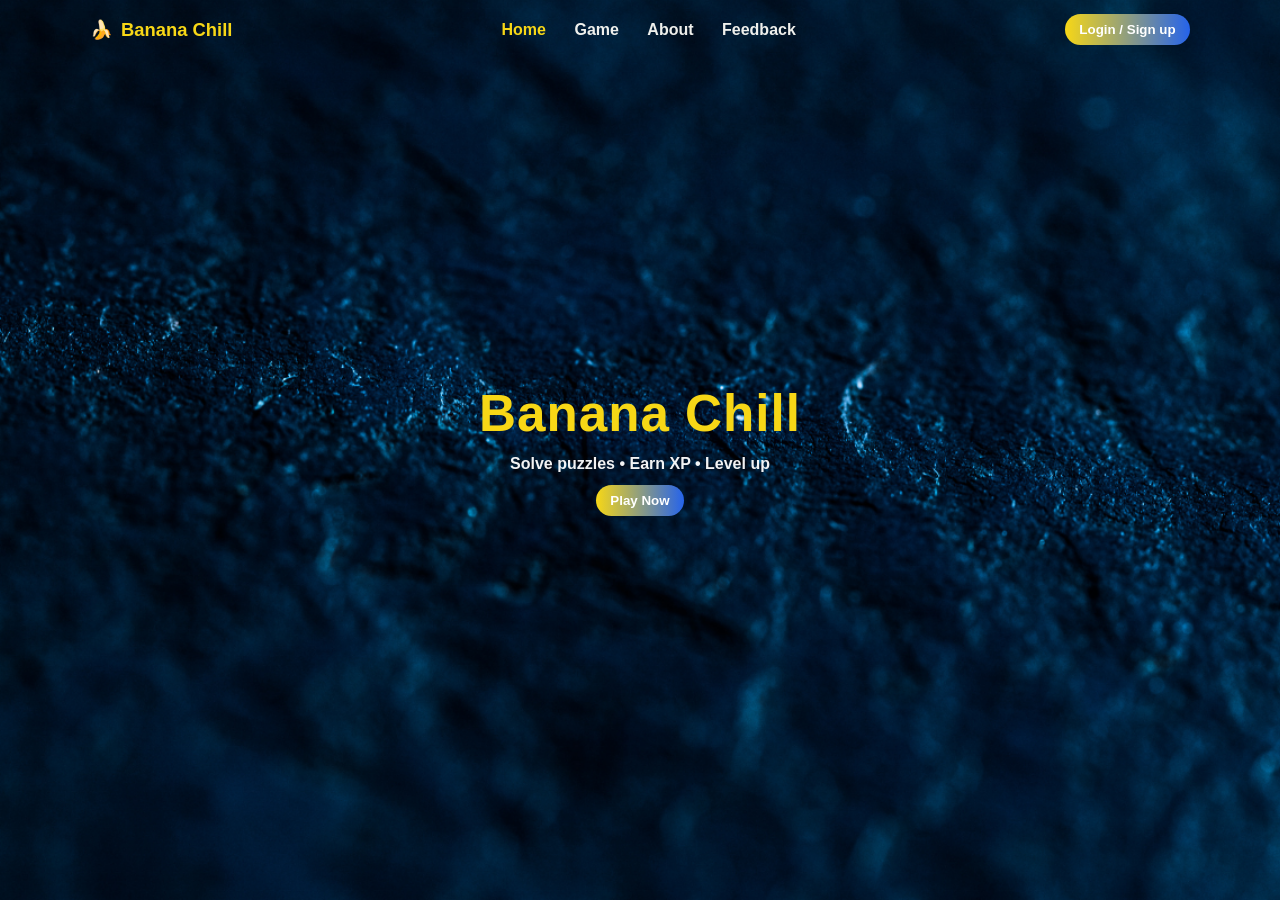
==== commit 28668af3: "Merge a5baecebc8938b60685c851e1244d86eae3245a7 into ae5891032697b6c37029af91656696c5464947b8" ====
--- a/index.html
+++ b/index.html
@@ -1,82 +1,110 @@
 <!DOCTYPE html>
 <html lang="en">
-  <head>
-    <meta charset="UTF-8" />
-    <meta name="viewport" content="width=device-width, initial-scale=1.0" />
-    <title>Banana Puzzle | Login & Signup</title>
-    <link rel="stylesheet" href="style.css" />
-    <link rel="stylesheet" href="https://unicons.iconscout.com/release/v4.0.0/css/line.css" />
-  </head>
-  <body>
-    <header class="header">
-      <nav class="nav">
-        <a href="#" class="nav_logo">Banana Puzzle</a>
-        <ul class="nav_items">
-          <li class="nav_item">
-            <a href="#" class="nav_link">Home</a>
-            <a href="#" class="nav_link">Game</a>
-            <a href="#" class="nav_link">About</a>
-            <a href="#" class="nav_link">Feedback</a>
-          </li>
-        </ul>
-        <button class="button" id="form-open">Login</button>
+<head>
+  <meta charset="utf-8" />
+  <meta name="viewport" content="width=device-width,initial-scale=1" />
+  <title>Banana Chill — Login</title>
+  <link rel="stylesheet" href="style.css" />
+  <link rel="stylesheet" href="https://unicons.iconscout.com/release/v4.0.0/css/line.css" />
+</head>
+<body>
+  <!-- NAVBAR -->
+  <header class="nav-wrap">
+    <div class="nav-inner">
+      <div class="brand">🍌 <span>Banana Chill</span></div>
+      <nav class="links">
+        <a href="#" class="active">Home</a>
+        <a href="#">Game</a>
+        <a href="#">About</a>
+        <a href="#">Feedback</a>
       </nav>
-    </header>
+      <button id="open-auth" class="cta">Login / Sign up</button>
+    </div>
+  </header>
 
-    <section class="home">
-      <div class="form_container">
-        <i class="uil uil-times form_close"></i>
+  
 
-        <!-- Login Form -->
-        <div class="form login_form">
-          <form action="#">
-            <h2>Welcome Back 🍌</h2>
-            <div class="input_box">
-              <input type="email" placeholder="Enter your email" required />
-              <i class="uil uil-envelope-alt email"></i>
-            </div>
-            <div class="input_box">
-              <input type="password" placeholder="Enter your password" required />
-              <i class="uil uil-lock password"></i>
-              <i class="uil uil-eye-slash pw_hide"></i>
-            </div>
-            <div class="option_field">
-              <span class="checkbox">
-                <input type="checkbox" id="check" />
-                <label for="check">Remember me</label>
-              </span>
-              <a href="#" class="forgot_pw">Forgot password?</a>
-            </div>
-            <button class="button">Login Now</button>
-            <div class="login_signup">Don’t have an account? <a href="#" id="signup">Signup</a></div>
-          </form>
+  <!-- CENTER CONTENT (title + subtitle) -->
+  <main class="hero">
+    <h1>Banana Chill</h1>
+    <p class="tag">Solve puzzles • Earn XP • Level up</p>
+    <button id="open-auth-hero" class="cta ghost">Play Now</button>
+  </main>
+
+  <!-- AUTH MODAL (Login / Signup) -->
+  <div id="auth-modal" class="auth-modal" aria-hidden="true">
+    <div class="auth-card" role="dialog" aria-modal="true" aria-labelledby="auth-title">
+      <button class="close-btn" aria-label="Close" id="auth-close"><i class="uil uil-times"></i></button>
+
+      <div class="tabs">
+        <button id="tab-login" class="tab active">Login</button>
+        <button id="tab-signup" class="tab">Sign up</button>
+      </div>
+
+      <!-- LOGIN FORM -->
+      <form id="login-form" class="auth-form" autocomplete="on">
+        <h2 id="auth-title">Welcome back</h2>
+        <label class="field">
+          <span class="label-text">Email</span>
+          <div class="input-wrap">
+            <input type="email" name="email" required placeholder="you@example.com" />
+            <i class="uil uil-envelope-alt icon"></i>
+          </div>
+        </label>
+
+        <label class="field">
+          <span class="label-text">Password</span>
+          <div class="input-wrap">
+            <input type="password" name="password" required placeholder="••••••••" />
+            <i class="uil uil-lock icon"></i>
+            <i class="uil uil-eye-slash pw-toggle" data-target="login-password"></i>
+          </div>
+        </label>
+
+        <div class="row-between">
+          <label class="small"><input type="checkbox" name="remember" /> Remember</label>
+          <a href="#" class="small link">Forgot?</a>
         </div>
 
-        <!-- Signup Form -->
-        <div class="form signup_form">
-          <form action="#">
-            <h2>Join the Puzzle 🧩</h2>
-            <div class="input_box">
-              <input type="email" placeholder="Enter your email" required />
-              <i class="uil uil-envelope-alt email"></i>
-            </div>
-            <div class="input_box">
-              <input type="password" placeholder="Create password" required />
-              <i class="uil uil-lock password"></i>
-              <i class="uil uil-eye-slash pw_hide"></i>
-            </div>
-            <div class="input_box">
-              <input type="password" placeholder="Confirm password" required />
-              <i class="uil uil-lock password"></i>
-              <i class="uil uil-eye-slash pw_hide"></i>
-            </div>
-            <button class="button">Signup Now</button>
-            <div class="login_signup">Already have an account? <a href="#" id="login">Login</a></div>
-          </form>
-        </div>
-      </div>
-    </section>
+        <button type="submit" class="btn primary">Login</button>
+      </form>
 
-    <script src="script.js"></script>
-  </body>
+      <!-- SIGNUP FORM (hidden initially) -->
+      <form id="signup-form" class="auth-form hidden" autocomplete="on">
+        <h2>Create account</h2>
+
+        <label class="field">
+          <span class="label-text">Email</span>
+          <div class="input-wrap">
+            <input type="email" name="su-email" required placeholder="you@example.com" />
+            <i class="uil uil-envelope-alt icon"></i>
+          </div>
+        </label>
+
+        <label class="field">
+          <span class="label-text">Password</span>
+          <div class="input-wrap">
+            <input id="signup-password" type="password" name="su-password" required placeholder="min 6 chars" />
+            <i class="uil uil-lock icon"></i>
+            <i class="uil uil-eye-slash pw-toggle" data-target="signup-password"></i>
+          </div>
+        </label>
+
+        <label class="field">
+          <span class="label-text">Confirm Password</span>
+          <div class="input-wrap">
+            <input type="password" name="su-password2" required placeholder="confirm password" />
+            <i class="uil uil-lock icon"></i>
+          </div>
+        </label>
+
+        <button type="submit" class="btn primary">Sign up</button>
+      </form>
+
+      <p class="foot-note small">By continuing you accept our <a href="#">terms</a></p>
+    </div>
+  </div>
+
+  <script src="script.js"></script>
+</body>
 </html>
--- a/style.css
+++ b/style.css
@@ -1,208 +1,79 @@
-@import url("https://fonts.googleapis.com/css2?family=Poppins:wght@300;400;500;600&display=swap");
-
-* {
-  margin: 0;
-  padding: 0;
-  box-sizing: border-box;
-  font-family: "Poppins", sans-serif;
+/* Simple reset */
+*{box-sizing:border-box;margin:0;padding:0}
+:root{
+  --yellow:#f7d716;
+  --blue:#2563eb;
+  --white:#ffffff;
+  --card-bg:rgba(255,255,255,0.95);
+  --glass:rgba(255,255,255,0.12);
+  --text:#111;
+  --muted:#666;
 }
 
 body {
-  background: linear-gradient(135deg, #f7d716, #3b82f6);
+  font-family: "Poppins", sans-serif;
   height: 100vh;
+  background: url("bag.png") no-repeat center center fixed;
+  background-size: cover;
+  color: var(--text);
   overflow: hidden;
 }
 
-a {
-  text-decoration: none;
+/* NAV */
+.nav-wrap{position:fixed;top:0;left:0;right:0;padding:14px 26px;z-index:120;display:flex;justify-content:center}
+.nav-inner{width:1100px;max-width:95%;display:flex;align-items:center;justify-content:space-between;background:transparent}
+.brand{font-weight:700;color:var(--yellow);font-size:1.15rem;display:flex;gap:8px;align-items:center}
+.links a{color:rgba(252, 252, 247, 0.95);text-decoration:none;margin:0 12px;font-weight:600;transition:color .18s}
+.links a.active, .links a:hover{color:var(--yellow)}
+.cta, .btn, .primary{cursor:pointer;border:0;outline:0}
+
+/* CTA button */
+.cta{background:linear-gradient(90deg,var(--yellow),var(--blue));color:#fff;padding:.5rem .9rem;border-radius:22px;font-weight:700;box-shadow:0 6px 18px rgba(0,0,0,0.18)}
+
+/* Hero center text */
+.hero{position:relative;z-index:2;height:100vh;display:flex;flex-direction:column;align-items:center;justify-content:center;text-align:center;gap:12px;padding:0 20px}
+.hero h1{font-size:3.2rem;color:var(--yellow);text-shadow:0 6px 20px rgba(37,99,235,.16);letter-spacing:1px}
+.tag{color:rgba(255,255,255,0.95);font-weight:600}
+
+/* AUTH MODAL */
+.auth-modal{position:fixed;inset:0;display:flex;align-items:center;justify-content:center;padding:20px;z-index:200;visibility:hidden;opacity:0;transition:opacity .18s,visibility .18s}
+.auth-modal.show{visibility:visible;opacity:1;background:linear-gradient(180deg,rgba(0,0,0,0.35),rgba(0,0,0,0.45))}
+
+.auth-card{width:380px;max-width:96%;background:var(--card-bg);border-radius:16px;padding:18px 18px 22px;position:relative;box-shadow:0 18px 50px rgba(2,6,23,0.45)}
+.close-btn{position:absolute;right:12px;top:10px;border:0;background:transparent;font-size:18px;color:var(--muted);cursor:pointer}
+
+/* tabs */
+.tabs{display:flex;border-radius:10px;overflow:hidden;margin-bottom:12px;background:var(--glass)}
+.tab{flex:1;padding:10px 12px;text-align:center;cursor:pointer;font-weight:700;color:rgba(0,0,0,0.6);background:transparent;border:0}
+.tab.active{background:linear-gradient(90deg,var(--yellow),var(--blue));color:#fff}
+
+/* forms */
+.auth-form{display:block}
+.auth-form.hidden{display:none}
+.field{display:block;margin-bottom:12px}
+.label-text{display:block;margin-bottom:6px;font-size:.85rem;color:var(--muted)}
+.input-wrap{position:relative}
+.input-wrap input{width:100%;padding:11px 40px 11px 12px;border-radius:10px;border:1px solid rgba(0,0,0,0.08);font-size:1rem;outline:none}
+.input-wrap input:focus{box-shadow:0 6px 20px rgba(0,0,0,0.06);border-color:var(--yellow)}
+.icon{position:absolute;right:12px;top:50%;transform:translateY(-50%);color:var(--muted);pointer-events:none}
+.pw-toggle{position:absolute;right:40px;top:50%;transform:translateY(-50%);cursor:pointer;color:var(--muted)}
+
+.row-between{display:flex;justify-content:space-between;align-items:center;margin-bottom:12px}
+.small{font-size:.86rem;color:var(--muted)}
+.link{color:var(--blue);text-decoration:none;font-weight:600}
+
+/* buttons */
+.btn{padding:10px 12px;border-radius:10px}
+.primary{width:100%;padding:11px 12px;background:linear-gradient(90deg,var(--yellow),var(--blue));color:#fff;font-weight:800;border-radius:10px;box-shadow:0 8px 26px rgba(37,99,235,0.12)}
+
+/* foot note */
+.foot-note{text-align:center;margin-top:10px;color:var(--muted);font-size:.86rem}
+
+/* responsive */
+@media(max-width:520px){
+  .hero h1{font-size:2.2rem}
+  .auth-card{padding:14px}
+  .tabs{font-size:.95rem}
 }
 
-/* Header */
-.header {
-  position: fixed;
-  height: 80px;
-  width: 100%;
-  z-index: 100;
-  background: rgba(255, 255, 255, 0.1);
-  backdrop-filter: blur(10px);
-  padding: 0 30px;
-  display: flex;
-  align-items: center;
-  justify-content: center;
-}
 
-.nav {
-  max-width: 1100px;
-  width: 100%;
-  display: flex;
-  align-items: center;
-  justify-content: space-between;
-}
-
-.nav_logo {
-  color: #fff;
-  font-size: 26px;
-  font-weight: 600;
-}
-
-.nav_item {
-  display: flex;
-  column-gap: 25px;
-}
-
-.nav_link {
-  color: #fff;
-  font-weight: 500;
-  transition: 0.3s;
-}
-
-.nav_link:hover {
-  color: #ffb703;
-}
-
-.button {
-  padding: 8px 28px;
-  border: none;
-  border-radius: 30px;
-  background: linear-gradient(45deg, #f7d716, #3b82f6);
-  color: #fff;
-  font-weight: 600;
-  cursor: pointer;
-  transition: 0.3s ease;
-}
-
-.button:hover {
-  transform: scale(1.05);
-}
-
-/* Home background */
-.home {
-  height: 100vh;
-  display: flex;
-  justify-content: center;
-  align-items: center;
-  position: relative;
-  background: url('banana-bg.png') no-repeat center center/cover;
-}
-
-.home::before {
-  content: "";
-  position: absolute;
-  background: rgba(0, 0, 0, 0.6);
-  inset: 0;
-  z-index: 1;
-  opacity: 0;
-  transition: 0.4s;
-}
-
-.home.show::before {
-  opacity: 1;
-}
-
-/* Form container */
-.form_container {
-  position: absolute;
-  z-index: 2;
-  background: #fff;
-  padding: 30px 25px;
-  border-radius: 20px;
-  box-shadow: 0 10px 40px rgba(0, 0, 0, 0.2);
-  width: 320px;
-  opacity: 0;
-  transform: scale(1.1);
-  transition: 0.3s ease;
-}
-
-.home.show .form_container {
-  opacity: 1;
-  transform: scale(1);
-}
-
-.form_close {
-  position: absolute;
-  right: 20px;
-  top: 15px;
-  font-size: 22px;
-  color: #555;
-  cursor: pointer;
-}
-
-.form_container h2 {
-  text-align: center;
-  margin-bottom: 15px;
-  color: #3b82f6;
-}
-
-/* Input */
-.input_box {
-  position: relative;
-  margin-top: 20px;
-}
-
-.input_box input {
-  width: 100%;
-  padding: 10px 35px;
-  border: none;
-  border-bottom: 2px solid #ccc;
-  outline: none;
-  font-size: 14px;
-  transition: 0.3s;
-}
-
-.input_box input:focus {
-  border-color: #f7d716;
-}
-
-.input_box i {
-  position: absolute;
-  left: 5px;
-  top: 50%;
-  transform: translateY(-50%);
-  color: #aaa;
-}
-
-.pw_hide {
-  right: 5px;
-  left: auto;
-  cursor: pointer;
-}
-
-.option_field {
-  display: flex;
-  justify-content: space-between;
-  font-size: 12px;
-  margin-top: 10px;
-}
-
-.form_container a {
-  color: #3b82f6;
-}
-
-.button {
-  margin-top: 20px;
-  width: 100%;
-  background: linear-gradient(45deg, #f7d716, #3b82f6);
-  color: white;
-  font-weight: 600;
-  border-radius: 30px;
-  padding: 10px 0;
-}
-
-.login_signup {
-  text-align: center;
-  margin-top: 15px;
-  font-size: 13px;
-}
-
-/* Switch forms */
-.signup_form {
-  display: none;
-}
-
-.form_container.active .signup_form {
-  display: block;
-}
-
-.form_container.active .login_form {
-  display: none;
-}
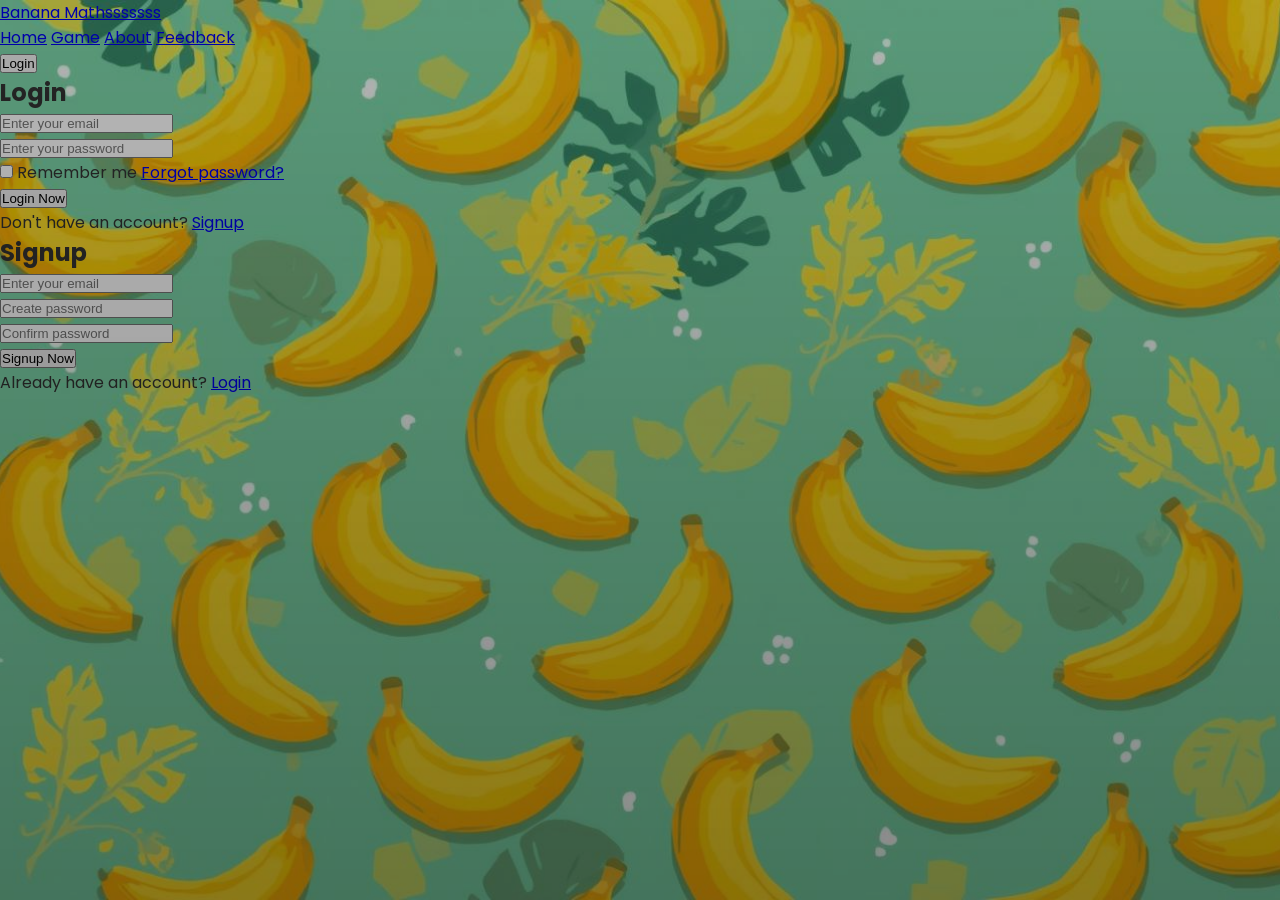
==== commit 49d9afc5: "merge conflicts" ====
--- a/index.html
+++ b/index.html
@@ -1,110 +1,95 @@
 <!DOCTYPE html>
+<!-- Coding by CodingLab || www.codinglabweb.com -->
 <html lang="en">
-<head>
-  <meta charset="utf-8" />
-  <meta name="viewport" content="width=device-width,initial-scale=1" />
-  <title>Banana Chill — Login</title>
-  <link rel="stylesheet" href="style.css" />
-  <link rel="stylesheet" href="https://unicons.iconscout.com/release/v4.0.0/css/line.css" />
-</head>
-<body>
-  <!-- NAVBAR -->
-  <header class="nav-wrap">
-    <div class="nav-inner">
-      <div class="brand">🍌 <span>Banana Chill</span></div>
-      <nav class="links">
-        <a href="#" class="active">Home</a>
-        <a href="#">Game</a>
-        <a href="#">About</a>
-        <a href="#">Feedback</a>
+  <head>
+    <meta charset="UTF-8" />
+    <meta http-equiv="X-UA-Compatible" content="IE=edge" />
+    <meta name="viewport" content="width=device-width, initial-scale=1.0" />
+    <title>Website with Login & Registration Form</title>
+    <link rel="stylesheet" href="style.css" />
+    <!-- Unicons -->
+    <link rel="stylesheet" href="https://unicons.iconscout.com/release/v4.0.0/css/line.css" />
+  </head>
+  <body>
+    <!-- Header -->
+    <header class="header">
+      <nav class="nav">
+        <a href="#" class="nav_logo">Banana Mathsssssss</a>
+
+        <ul class="nav_items">
+          <li class="nav_item">
+            <a href="#" class="nav_link">Home</a>
+            <a href="#" class="nav_link">Game</a>
+            <a href="#" class="nav_link">About</a>
+            <a href="#" class="nav_link">Feedback</a>
+          </li>
+        </ul>
+
+        <button class="button" id="form-open">Login</button>
       </nav>
-      <button id="open-auth" class="cta">Login / Sign up</button>
-    </div>
-  </header>
+    </header>
 
-  
+    <!-- Home -->
+    <section class="home">
+      <div class="form_container">
+        <i class="uil uil-times form_close"></i>
+        <!-- Login From -->
+        <div class="form login_form">
+          <form action="#">
+            <h2>Login</h2>
 
-  <!-- CENTER CONTENT (title + subtitle) -->
-  <main class="hero">
-    <h1>Banana Chill</h1>
-    <p class="tag">Solve puzzles • Earn XP • Level up</p>
-    <button id="open-auth-hero" class="cta ghost">Play Now</button>
-  </main>
+            <div class="input_box">
+              <input type="email" placeholder="Enter your email" required />
+              <i class="uil uil-envelope-alt email"></i>
+            </div>
+            <div class="input_box">
+              <input type="password" placeholder="Enter your password" required />
+              <i class="uil uil-lock password"></i>
+              <i class="uil uil-eye-slash pw_hide"></i>
+            </div>
 
-  <!-- AUTH MODAL (Login / Signup) -->
-  <div id="auth-modal" class="auth-modal" aria-hidden="true">
-    <div class="auth-card" role="dialog" aria-modal="true" aria-labelledby="auth-title">
-      <button class="close-btn" aria-label="Close" id="auth-close"><i class="uil uil-times"></i></button>
+            <div class="option_field">
+              <span class="checkbox">
+                <input type="checkbox" id="check" />
+                <label for="check">Remember me</label>
+              </span>
+              <a href="#" class="forgot_pw">Forgot password?</a>
+            </div>
 
-      <div class="tabs">
-        <button id="tab-login" class="tab active">Login</button>
-        <button id="tab-signup" class="tab">Sign up</button>
-      </div>
+            <button class="button">Login Now</button>
 
-      <!-- LOGIN FORM -->
-      <form id="login-form" class="auth-form" autocomplete="on">
-        <h2 id="auth-title">Welcome back</h2>
-        <label class="field">
-          <span class="label-text">Email</span>
-          <div class="input-wrap">
-            <input type="email" name="email" required placeholder="you@example.com" />
-            <i class="uil uil-envelope-alt icon"></i>
-          </div>
-        </label>
-
-        <label class="field">
-          <span class="label-text">Password</span>
-          <div class="input-wrap">
-            <input type="password" name="password" required placeholder="••••••••" />
-            <i class="uil uil-lock icon"></i>
-            <i class="uil uil-eye-slash pw-toggle" data-target="login-password"></i>
-          </div>
-        </label>
-
-        <div class="row-between">
-          <label class="small"><input type="checkbox" name="remember" /> Remember</label>
-          <a href="#" class="small link">Forgot?</a>
+            <div class="login_signup">Don't have an account? <a href="#" id="signup">Signup</a></div>
+          </form>
         </div>
 
-        <button type="submit" class="btn primary">Login</button>
-      </form>
+        <!-- Signup From -->
+        <div class="form signup_form">
+          <form action="#">
+            <h2>Signup</h2>
 
-      <!-- SIGNUP FORM (hidden initially) -->
-      <form id="signup-form" class="auth-form hidden" autocomplete="on">
-        <h2>Create account</h2>
+            <div class="input_box">
+              <input type="email" placeholder="Enter your email" required />
+              <i class="uil uil-envelope-alt email"></i>
+            </div>
+            <div class="input_box">
+              <input type="password" placeholder="Create password" required />
+              <i class="uil uil-lock password"></i>
+              <i class="uil uil-eye-slash pw_hide"></i>
+            </div>
+            <div class="input_box">
+              <input type="password" placeholder="Confirm password" required />
+              <i class="uil uil-lock password"></i>
+              <i class="uil uil-eye-slash pw_hide"></i>
+            </div>
 
-        <label class="field">
-          <span class="label-text">Email</span>
-          <div class="input-wrap">
-            <input type="email" name="su-email" required placeholder="you@example.com" />
-            <i class="uil uil-envelope-alt icon"></i>
-          </div>
-        </label>
+            <button class="button">Signup Now</button>
 
-        <label class="field">
-          <span class="label-text">Password</span>
-          <div class="input-wrap">
-            <input id="signup-password" type="password" name="su-password" required placeholder="min 6 chars" />
-            <i class="uil uil-lock icon"></i>
-            <i class="uil uil-eye-slash pw-toggle" data-target="signup-password"></i>
-          </div>
-        </label>
+            <div class="login_signup">Already have an account? <a href="#" id="login">Login</a></div>
+          </form>
+        </div>
+      </div>
+    </section>
 
-        <label class="field">
-          <span class="label-text">Confirm Password</span>
-          <div class="input-wrap">
-            <input type="password" name="su-password2" required placeholder="confirm password" />
-            <i class="uil uil-lock icon"></i>
-          </div>
-        </label>
-
-        <button type="submit" class="btn primary">Sign up</button>
-      </form>
-
-      <p class="foot-note small">By continuing you accept our <a href="#">terms</a></p>
-    </div>
-  </div>
-
-  <script src="script.js"></script>
-</body>
+    <script src="script.js"></script>
+  </body>
 </html>
--- a/style.css
+++ b/style.css
@@ -1,79 +1,245 @@
-/* Simple reset */
-*{box-sizing:border-box;margin:0;padding:0}
+/* === IMPORT GOOGLE FONT === */
+@import url('https://fonts.googleapis.com/css2?family=Poppins:wght@400;500;600;700;800;900&display=swap');
+
+/* === RESET / BASE === */
+* { box-sizing: border-box; margin: 0; padding: 0; }
+html, body { 
+    height: 100%; 
+    font-family: 'Poppins', sans-serif; 
+    font-size: 16px; /* base font size for rem scaling */
+    color: #333; 
+    -webkit-font-smoothing: antialiased; 
+}
+
+/* === THEME COLORS === */
 :root{
-  --yellow:#f7d716;
-  --blue:#2563eb;
-  --white:#ffffff;
-  --card-bg:rgba(255,255,255,0.95);
-  --glass:rgba(255,255,255,0.12);
-  --text:#111;
-  --muted:#666;
-}
-
+  --yellow: #ffd94d;
+  --yellow-strong: #f7d716;
+  --blue: #2563eb;
+  --bg-dark: rgba(6,10,20,0.45);
+  --card-bg: rgba(255,255,255,0.95);
+  --muted: #6b6b6b;
+  --glass: rgba(255,255,255,0.10);
+  --shadow: 0 12px 30px rgba(2,6,23,0.35);
+  --accent: linear-gradient(90deg,var(--yellow),var(--blue));
+}
+
+/* === BODY / BACKGROUND === */
 body {
-  font-family: "Poppins", sans-serif;
-  height: 100vh;
-  background: url("bag.png") no-repeat center center fixed;
+  background: url("game bag 3.jpg") no-repeat center center fixed;
   background-size: cover;
-  color: var(--text);
-  overflow: hidden;
-}
-
-/* NAV */
-.nav-wrap{position:fixed;top:0;left:0;right:0;padding:14px 26px;z-index:120;display:flex;justify-content:center}
-.nav-inner{width:1100px;max-width:95%;display:flex;align-items:center;justify-content:space-between;background:transparent}
-.brand{font-weight:700;color:var(--yellow);font-size:1.15rem;display:flex;gap:8px;align-items:center}
-.links a{color:rgba(252, 252, 247, 0.95);text-decoration:none;margin:0 12px;font-weight:600;transition:color .18s}
-.links a.active, .links a:hover{color:var(--yellow)}
-.cta, .btn, .primary{cursor:pointer;border:0;outline:0}
-
-/* CTA button */
-.cta{background:linear-gradient(90deg,var(--yellow),var(--blue));color:#fff;padding:.5rem .9rem;border-radius:22px;font-weight:700;box-shadow:0 6px 18px rgba(0,0,0,0.18)}
-
-/* Hero center text */
-.hero{position:relative;z-index:2;height:100vh;display:flex;flex-direction:column;align-items:center;justify-content:center;text-align:center;gap:12px;padding:0 20px}
-.hero h1{font-size:3.2rem;color:var(--yellow);text-shadow:0 6px 20px rgba(37,99,235,.16);letter-spacing:1px}
-.tag{color:rgba(255,255,255,0.95);font-weight:600}
-
-/* AUTH MODAL */
-.auth-modal{position:fixed;inset:0;display:flex;align-items:center;justify-content:center;padding:20px;z-index:200;visibility:hidden;opacity:0;transition:opacity .18s,visibility .18s}
-.auth-modal.show{visibility:visible;opacity:1;background:linear-gradient(180deg,rgba(0,0,0,0.35),rgba(0,0,0,0.45))}
-
-.auth-card{width:380px;max-width:96%;background:var(--card-bg);border-radius:16px;padding:18px 18px 22px;position:relative;box-shadow:0 18px 50px rgba(2,6,23,0.45)}
-.close-btn{position:absolute;right:12px;top:10px;border:0;background:transparent;font-size:18px;color:var(--muted);cursor:pointer}
-
-/* tabs */
-.tabs{display:flex;border-radius:10px;overflow:hidden;margin-bottom:12px;background:var(--glass)}
-.tab{flex:1;padding:10px 12px;text-align:center;cursor:pointer;font-weight:700;color:rgba(0,0,0,0.6);background:transparent;border:0}
-.tab.active{background:linear-gradient(90deg,var(--yellow),var(--blue));color:#fff}
-
-/* forms */
-.auth-form{display:block}
-.auth-form.hidden{display:none}
-.field{display:block;margin-bottom:12px}
-.label-text{display:block;margin-bottom:6px;font-size:.85rem;color:var(--muted)}
-.input-wrap{position:relative}
-.input-wrap input{width:100%;padding:11px 40px 11px 12px;border-radius:10px;border:1px solid rgba(0,0,0,0.08);font-size:1rem;outline:none}
-.input-wrap input:focus{box-shadow:0 6px 20px rgba(0,0,0,0.06);border-color:var(--yellow)}
-.icon{position:absolute;right:12px;top:50%;transform:translateY(-50%);color:var(--muted);pointer-events:none}
-.pw-toggle{position:absolute;right:40px;top:50%;transform:translateY(-50%);cursor:pointer;color:var(--muted)}
-
-.row-between{display:flex;justify-content:space-between;align-items:center;margin-bottom:12px}
-.small{font-size:.86rem;color:var(--muted)}
-.link{color:var(--blue);text-decoration:none;font-weight:600}
-
-/* buttons */
-.btn{padding:10px 12px;border-radius:10px}
-.primary{width:100%;padding:11px 12px;background:linear-gradient(90deg,var(--yellow),var(--blue));color:#fff;font-weight:800;border-radius:10px;box-shadow:0 8px 26px rgba(37,99,235,0.12)}
-
-/* foot note */
-.foot-note{text-align:center;margin-top:10px;color:var(--muted);font-size:.86rem}
-
-/* responsive */
+  overflow-x: hidden;
+  min-height: 100vh;
+}
+
+body::before{
+  content:"";
+  position:fixed;
+  inset:0;
+  background: linear-gradient(180deg, rgba(0,0,0,0.28), rgba(0,0,0,0.45));
+  pointer-events:none;
+  z-index:0;
+}
+
+/* === NAVBAR === */
+.nav-wrap{
+  position:fixed; top:0; left:0; right:0;
+  z-index:60;
+  padding:14px 22px;
+  display:flex; justify-content:center;
+  background: rgba(0,0,0,0.55);
+  backdrop-filter: blur(10px);
+  border-bottom: 2px solid rgba(255,217,77,0.20);
+  box-shadow: 0 6px 22px rgba(0,0,0,0.55);
+}
+
+.nav-inner{
+  width:1100px; max-width:95%;
+  display:flex; align-items:center; justify-content:space-between;
+}
+
+.brand{
+  color:var(--yellow-strong); font-weight:800; font-size:1.15rem;
+  display:flex; gap:8px; align-items:center; text-shadow:0 2px 8px rgba(0,0,0,0.35);
+}
+
+.links a{
+  color: #fff; text-decoration:none; margin:0 12px; font-weight:600; opacity:0.95;
+  transition: color .15s, opacity .15s;
+}
+.links a:hover, .links a.active{ color: var(--yellow-strong); opacity:1; }
+
+/* === CTA BUTTONS === */
+.cta{
+  display:inline-flex; align-items:center; justify-content:center;
+  padding:10px 14px; border-radius:22px; font-weight:800; font-size:0.95rem;
+  color:#fff;
+  background:#111;
+  border: 2px solid #131312;
+  cursor:pointer;
+  box-shadow: 0 10px 26px rgba(0,0,0,0.45);
+}
+.cta:hover{
+  background:#222;
+  border-color:#ffdb4d;
+}
+.cta.ghost{
+  background: transparent;
+  border: 2px solid rgba(17, 17, 17, 0.25);
+  color:#52fb52;
+  padding:9px 14px;
+}
+.cta.ghost:hover{
+  background:#222;
+  border-color:#ffdb4d;
+}
+
+/* === HERO === */
+.hero{
+  position:relative; z-index:10; height:100vh; display:flex; align-items:center; justify-content:center;
+  text-align:center; padding: 0 18px;
+}
+
+.hero-inner{ max-width:980px; padding-top:80px; }
+.hero h1{
+  color:var(--yellow); font-size:3.2rem; letter-spacing:0.6px; font-weight:900;
+  text-shadow: 0 8px 30px rgba(37,99,235,0.12);
+}
+.tag{
+  color: rgba(249, 249, 249, 0.95); font-size:1.6rem; margin-top:10px; font-weight:700;
+}
+
+/* === FLOATING BANANA === */
+.floating-banana{
+  position:absolute; font-size:36px; opacity:0.9; filter: drop-shadow(0 8px 20px rgba(0,0,0,0.35));
+  animation: floaty 6s ease-in-out infinite;
+}
+.banana-1{ left:8%; top:35%; transform: rotate(-12deg); animation-delay:0s; }
+.banana-2{ right:10%; top:25%; transform: rotate(8deg); animation-delay:1.2s; font-size:44px; }
+.banana-3{ left:55%; bottom:18%; transform: rotate(-6deg); animation-delay:2.5s; opacity:0.75; }
+
+@keyframes floaty{
+  0%{ transform: translateY(0) rotate(0deg); }
+  50%{ transform: translateY(-14px) rotate(6deg); }
+  100%{ transform: translateY(0) rotate(0deg); }
+}
+
+/* === AUTH MODAL === */
+.auth-modal{
+  position:fixed; inset:0; display:flex; align-items:center; justify-content:center;
+  z-index:120; padding:20px; visibility:hidden; opacity:0;
+  transition: opacity .18s ease, visibility .18s;
+  background: linear-gradient(180deg, rgba(0,0,0,0.28), rgba(0,0,0,0.45));
+}
+.auth-modal.show{ visibility:visible; opacity:1; }
+
+/* === AUTH CARD === */
+.auth-card{
+  width:420px; max-width:96%;
+  background: linear-gradient(180deg, rgba(255,255,255,0.98), rgba(255,255,255,0.96));
+  border-radius:18px; padding:22px; box-shadow:var(--shadow); text-align:left;
+  border: 1px solid rgba(0,0,0,0.06);
+}
+
+.auth-head{ display:flex; flex-direction:column; align-items:center; gap:8px; margin-bottom:8px; text-align:center; }
+.auth-logo{ font-size:36px; }
+#auth-title{ margin:0; font-size:20px; color:#111; font-weight:800; }
+.auth-sub{ color:var(--muted); font-size:.95rem; margin-bottom:6px; }
+
+/* Close button */
+.close-btn{ position:absolute; right:14px; top:10px; border:0; background:transparent; font-size:18px; color:var(--muted); cursor:pointer; }
+
+/* === TABS === */
+.tabs{ display:flex; gap:8px; margin:10px 0 16px; }
+.tab{
+  flex:1; padding:10px; border-radius:12px; border:0; font-weight:800; cursor:pointer;
+  background:transparent; color:rgba(0,0,0,0.6);
+}
+.tab.active{
+  background: linear-gradient(90deg, #52fb52, #161615);
+  color:#fff;
+  box-shadow: 0 8px 20px rgba(242, 240, 240, 0.4);
+}
+
+/* === FORMS === */
+.auth-form{ display:block; }
+.auth-form.hidden{ display:none; }
+
+.field{ margin-bottom:14px; }
+.label-text{ display:block; margin-bottom:6px; font-size:.9rem; color:var(--muted); }
+
+.input-wrap{ position:relative; }
+.input-wrap input{
+  width:100%; padding:12px 42px 12px 14px; border-radius:10px; border:1px solid rgba(0,0,0,0.06);
+  font-size:1rem; outline:none; transition: box-shadow .12s, border-color .12s;
+}
+.input-wrap input:focus{ box-shadow: 0 8px 24px rgba(37,99,235,0.06); border-color: rgba(37,99,235,0.18); }
+
+.icon{ position:absolute; right:12px; top:50%; transform:translateY(-50%); color:var(--muted); }
+.pw-toggle{ position:absolute; right:38px; top:50%; transform:translateY(-50%); color:var(--muted); cursor:pointer; }
+
+/* === REMEMBER ROW === */
+.row-between{ display:flex; justify-content:space-between; align-items:center; margin-bottom:14px; }
+.small{ font-size:.88rem; color:var(--muted); }
+.link{ color: var(--blue); text-decoration:none; font-weight:700; }
+
+/* === PRIMARY BUTTON === */
+.btn{ border: 0; border-radius:12px; padding:11px 14px; cursor:pointer; font-weight:800; }
+.primary{
+  width:100%;
+  background: linear-gradient(90deg, #4bea40, #161616);
+  color:#f6f3f3;
+  font-weight:900;
+  box-shadow: 0 12px 30px rgba(244, 243, 243, 0.35);
+  font-size:1rem;
+}
+.primary:hover{
+  background:#dfa91e;
+  border-color:#ffdb4d;
+}
+
+/* === FOOT NOTE === */
+.foot-note{ text-align:center; margin-top:12px; color:var(--muted); font-size:.88rem; }
+
+/* === MOBILE === */
 @media(max-width:520px){
-  .hero h1{font-size:2.2rem}
-  .auth-card{padding:14px}
-  .tabs{font-size:.95rem}
-}
-
-
+  .auth-card{ padding:16px; width:94%; }
+  .hero h1{ font-size:2.2rem; }
+  .floating-banana{ display:none; }
+}
+
+/* ===== POPUP MODAL ===== */
+.popup-modal{
+  position: fixed;
+  top: 50%; left: 50%;
+  transform: translate(-50%, -50%);
+  background: #fff;
+  padding: 30px 28px;
+  border-radius: 16px;
+  box-shadow: 0 12px 35px rgba(0,0,0,0.45);
+  z-index: 200;
+  display: none;
+  text-align: center;
+  width: 300px;
+  max-width: 90%;
+}
+.popup-modal.show { display: block; }
+
+.popup-content h2{ font-size: 1.5rem; margin-bottom: 12px; }
+.popup-content p{ font-size: 1rem; color: #333; margin-bottom: 18px; }
+.popup-content.error h2{ color: #e74c3c; }
+.popup-content.error p{ color: #e32b17; }
+
+#popup-close-btn{
+  padding: 10px 20px;
+  border: none;
+  background: #4bea40;
+  border-radius: 10px;
+  font-weight: 700;
+  cursor: pointer;
+}
+.popup-content.error #popup-close-btn{
+  background: #e74c3c;
+  color: #fff;
+}
+
